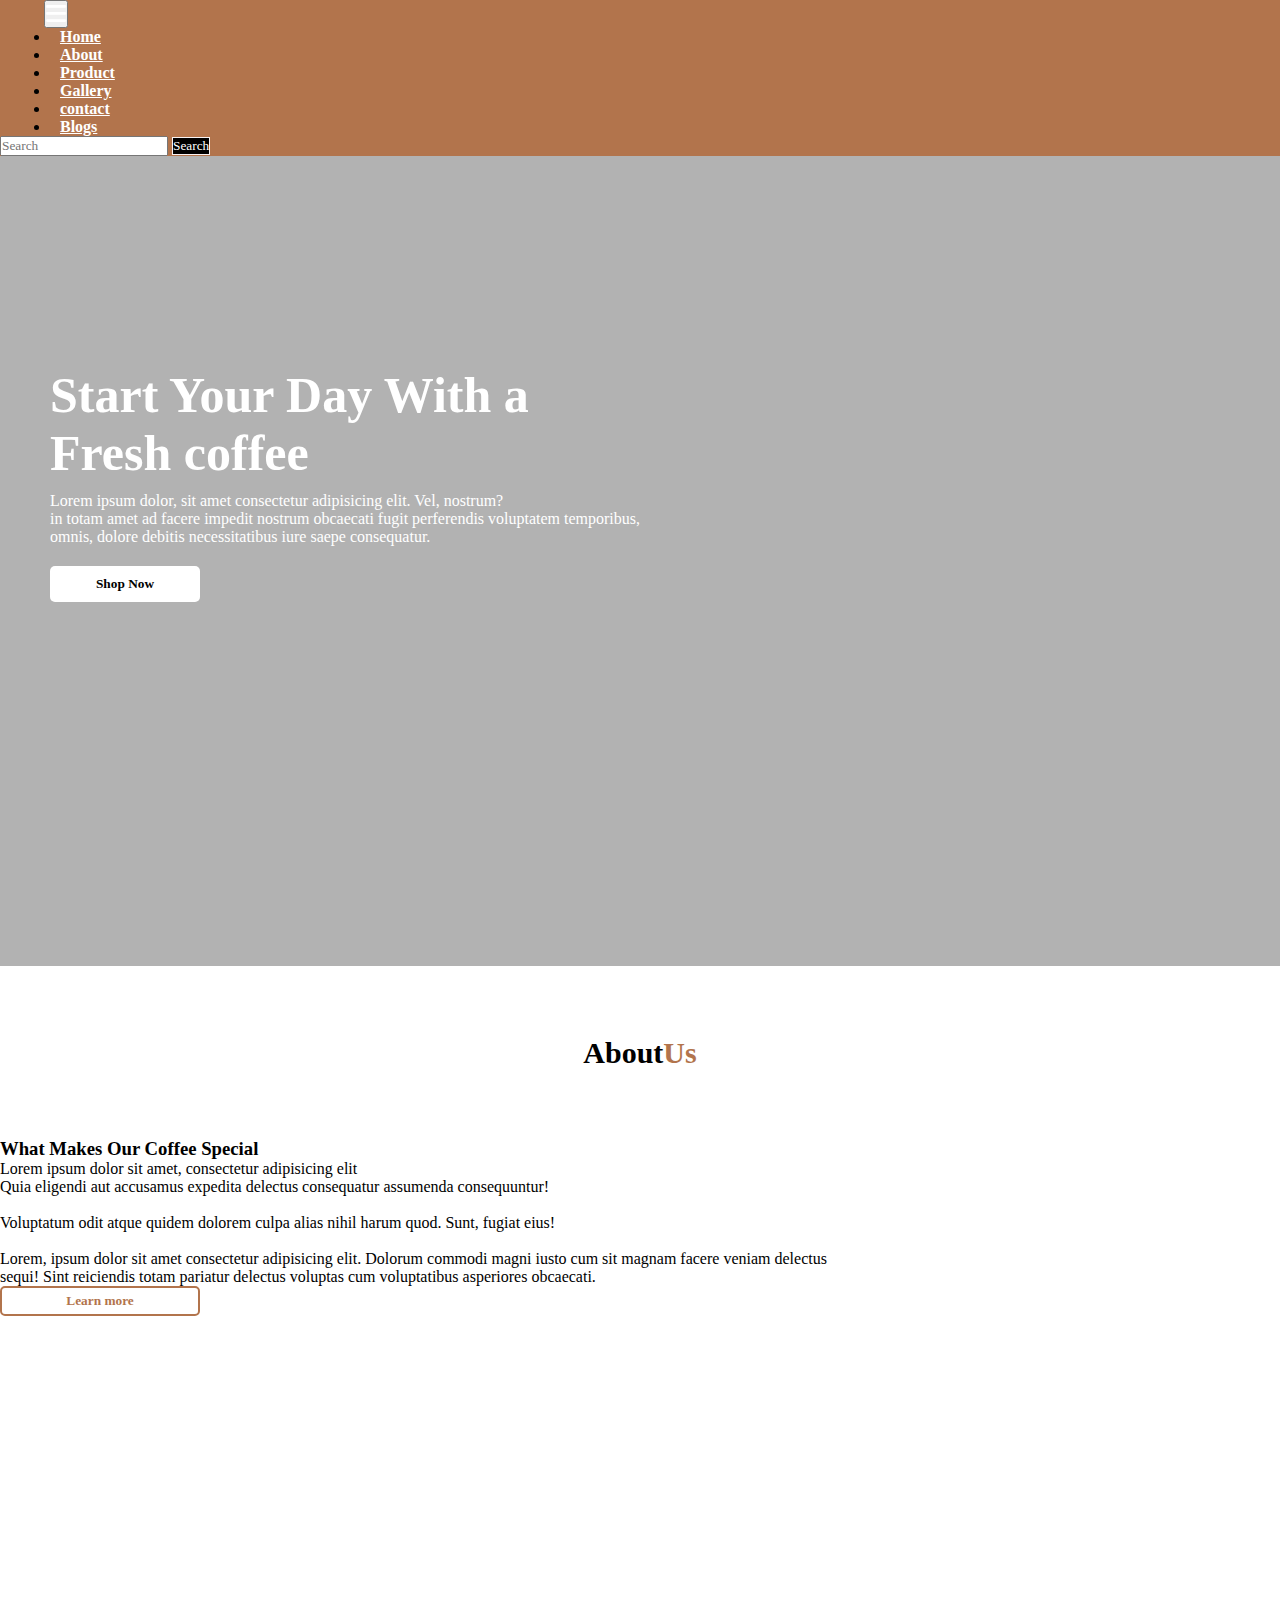
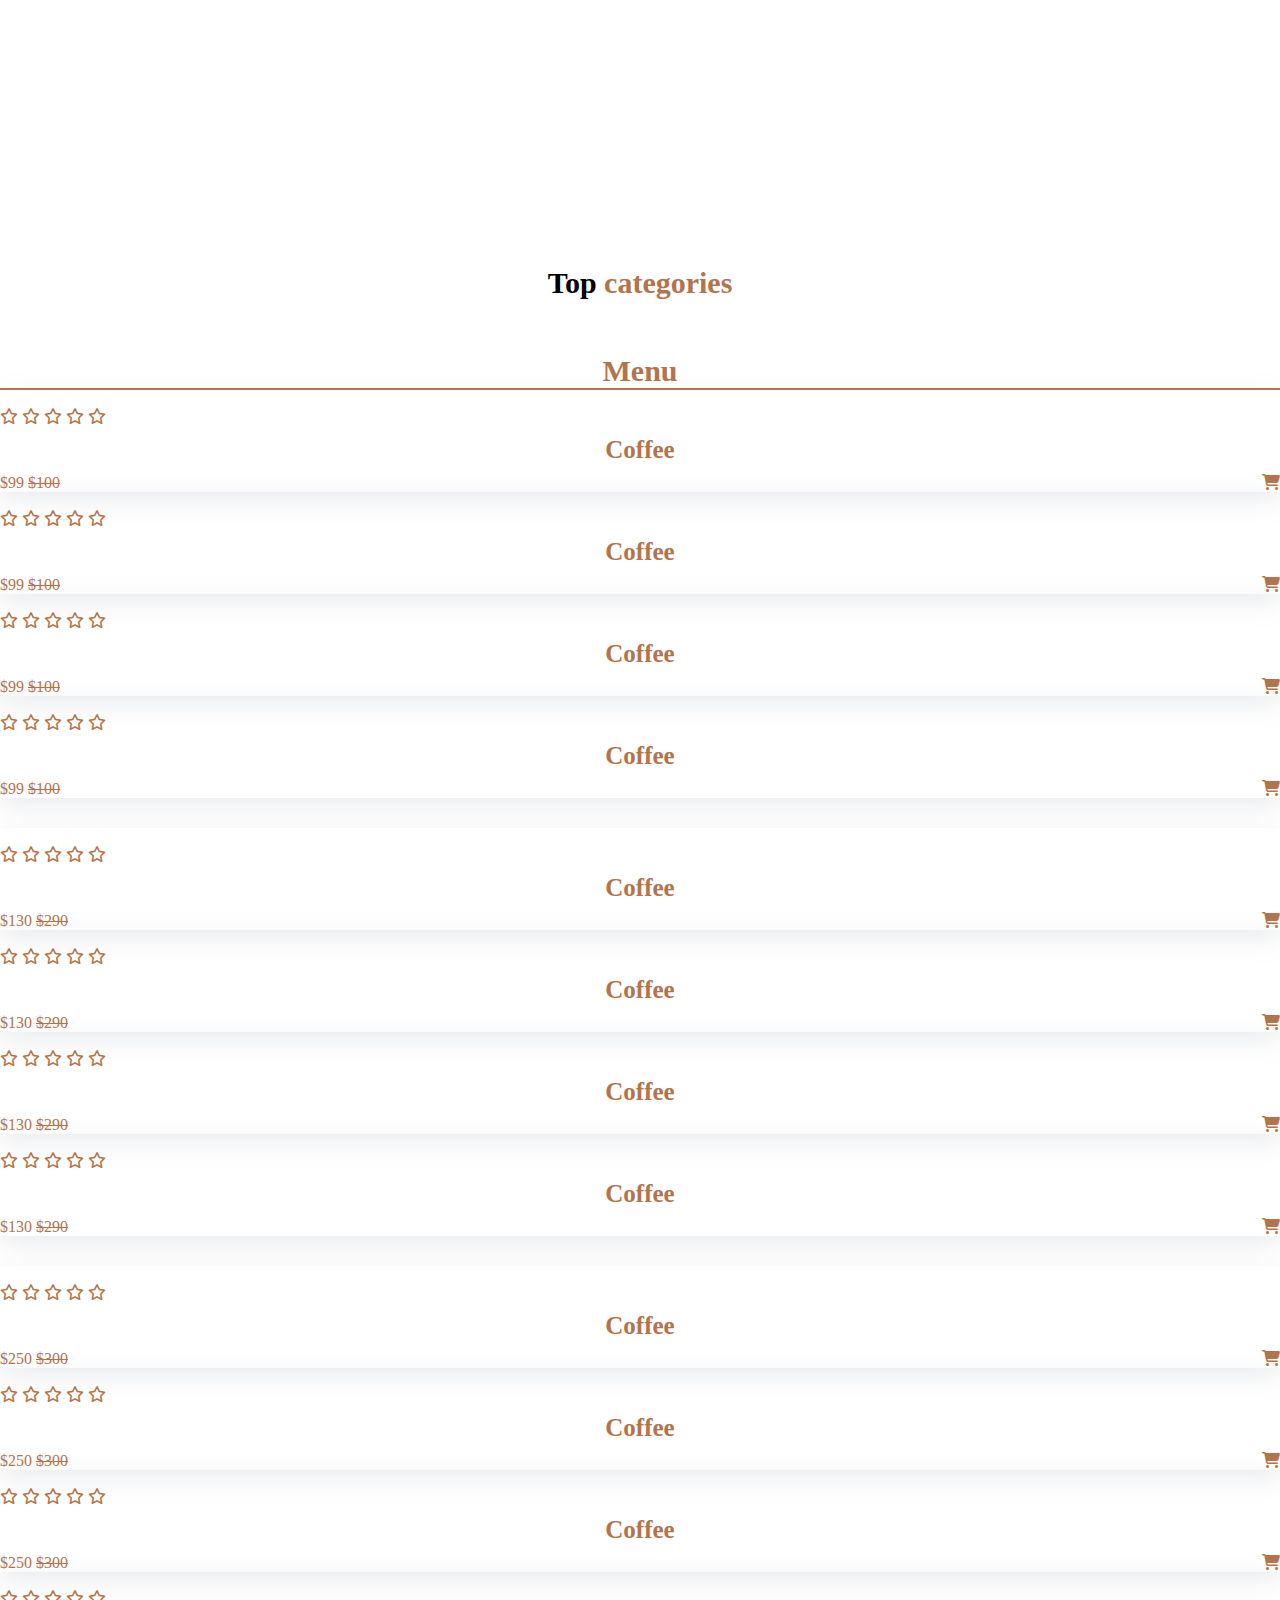
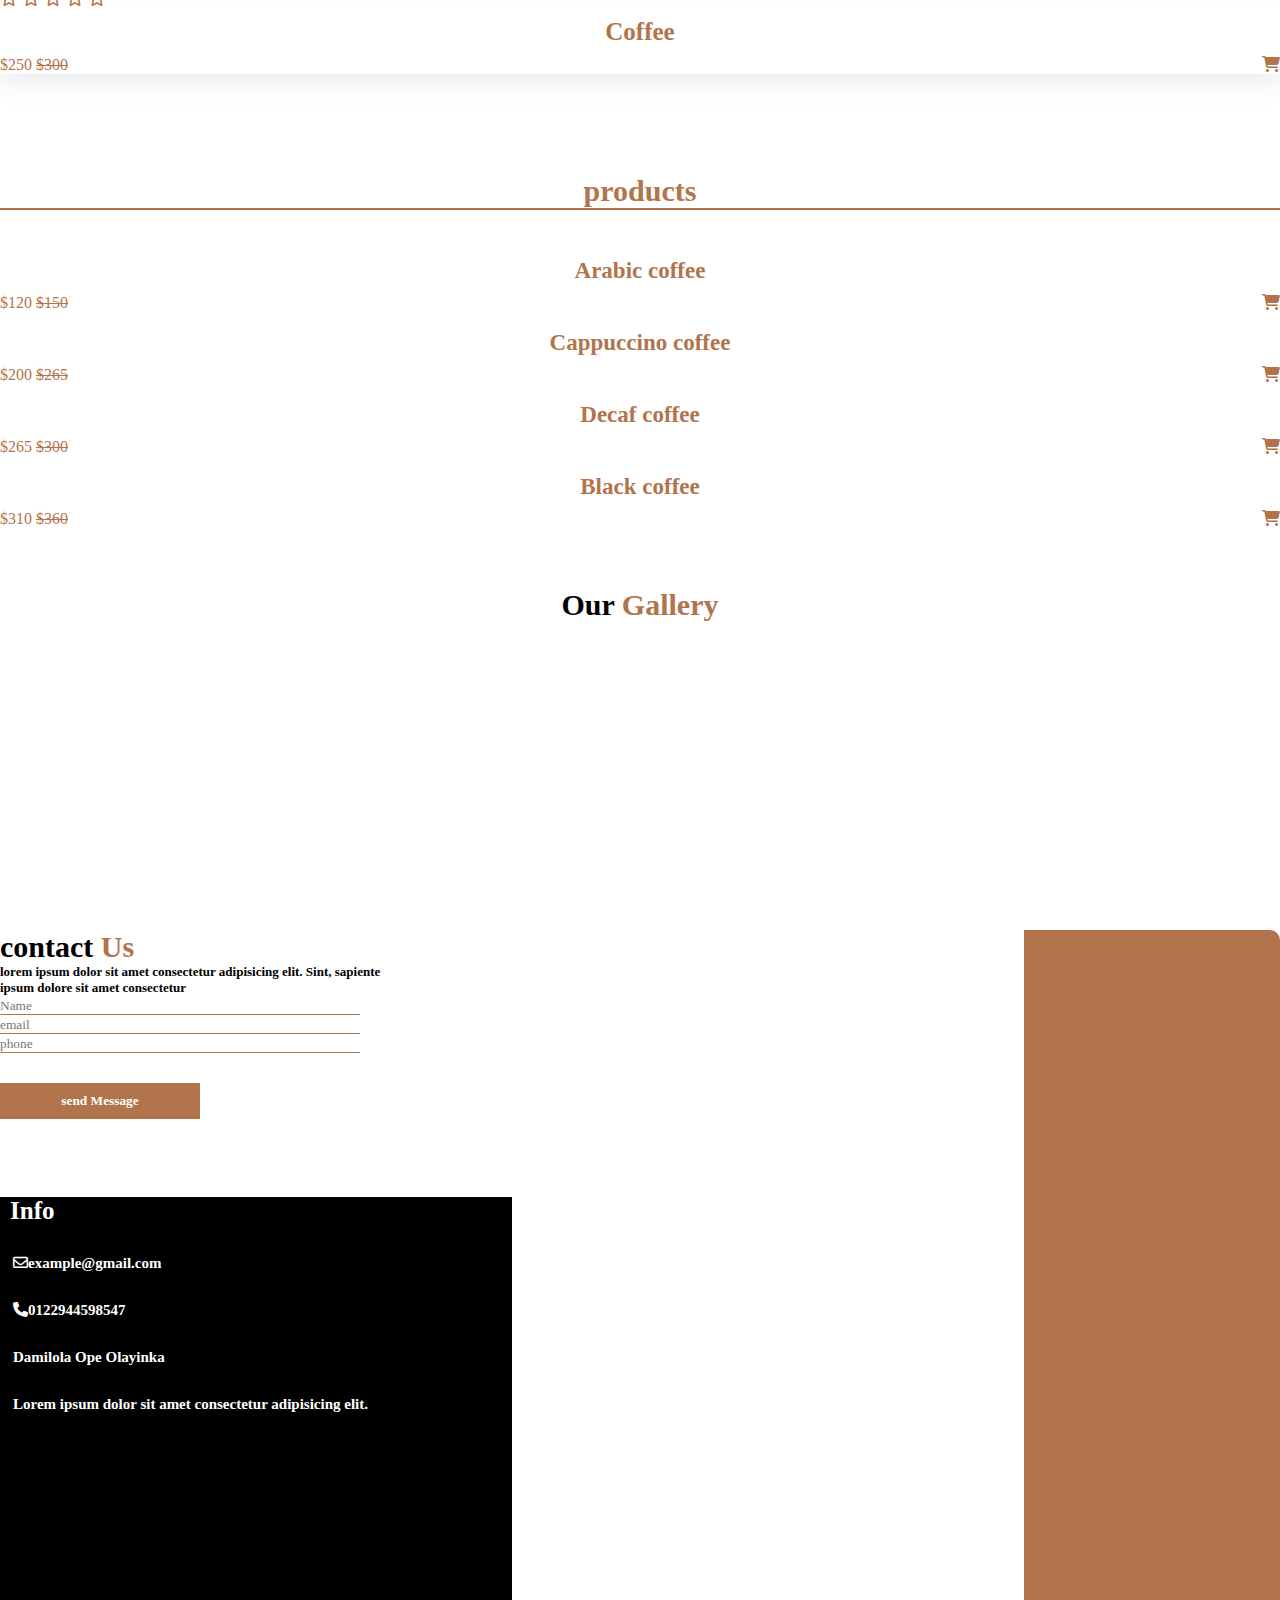
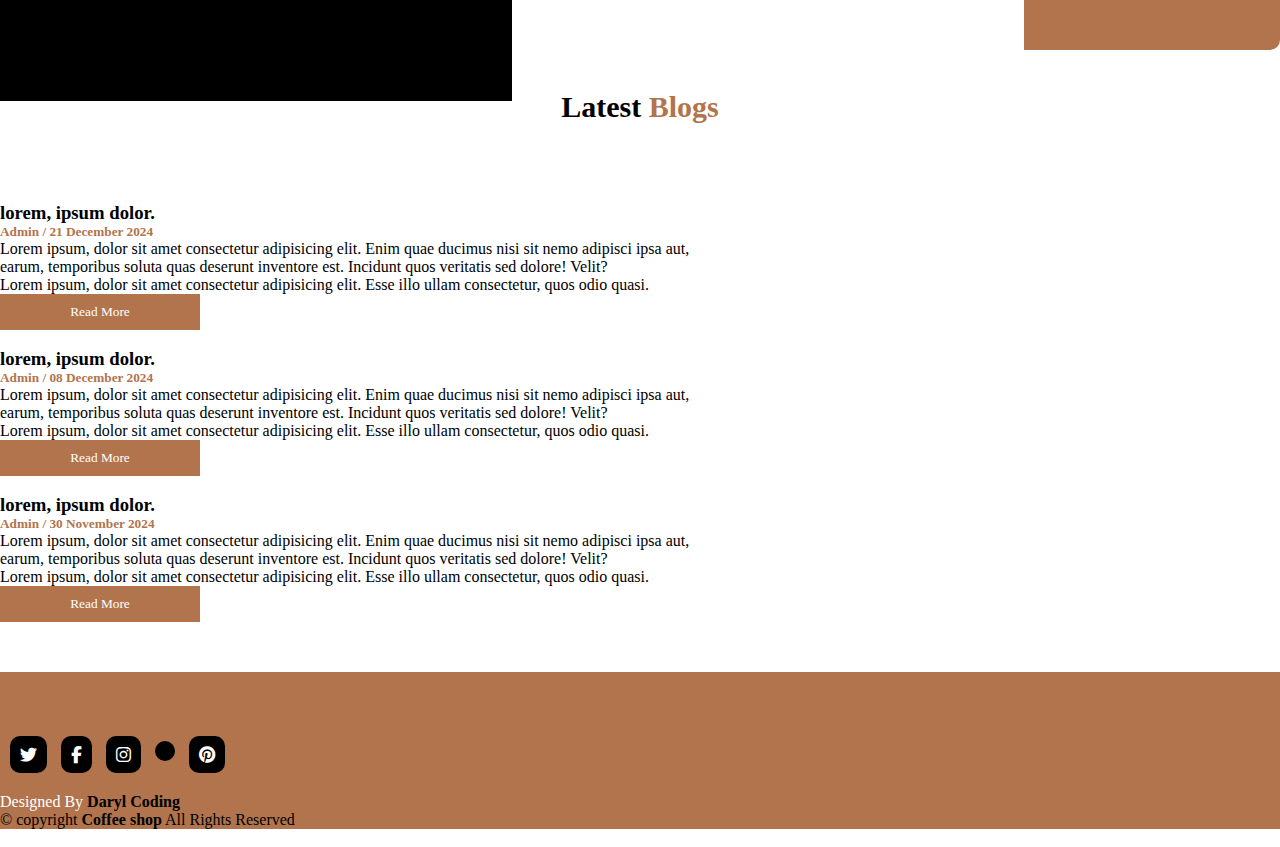
==== index.html @ 245ee7ea "Add files via upload" ====
<!DOCTYPE html>
<html lang="en">
<head>
    <meta charset="UTF-8">
    <meta name="viewport" content="width= device-width, initial-scale=1.0">
    <title>Coffee Shop</title>
    <link rel="stylesheet" href="./style.css">
    <!-- bootstrap links--> 
    <link href="https://cdn.jsdelivr.net/npm/bootstrap@5.0.2/dist/css/bootstrap.min.css" rel="stylesheet" integrity="sha384-EVSTQN3/azprG1Anm3QDgpJLIm9Nao0Yz1ztcQTwFspd3yD65VohhpuuCOmLASjC" crossorigin="anonymous"> 
     <!-- bootstrap links-->
     <!-- fonts links-->
    <link rel="preconnect" href="https://fonts.googleapis.com">
    <link rel="preconnect" href="https://fonts.gstatic.com" crossorigin>
    <link href="https://fonts.googleapis.com/css2?family=Roboto:ital,wght@0,100;0,300;0,400;0,500;0,700;0,900;1,100;1,300;1,400;1,500;1,700;1,900&display=swap" rel="stylesheet">
    <!-- fonts links-->
   <link rel="stylesheet" href="https://cdnjs.cloudflare.com/ajax/libs/font-awesome/6.7.2/css/all.min.css"> 
   <!-- this is icons links-->
</head> 
<body>
    <!-- navbar start -->

   
   
   
    <nav class="navbar navbar-expand-lg navbar-light" id="navbar">
        <div class="container-fluid"> 
        <a class="navbar-brand" href="#" id="logo"><img src="assests/logo.jpeg" alt=""></a>
        <button class="navbar-toggler" type="button" data-bs-toggle="collapse" data-bs-target="#navbarSupportedContent" aria-controls="navbarSupportedContent" aria-expanded="false" aria-label="Toggle navigation">
          <span><i class="fa-solid fa-bars "style="color: white; font-size: 23px;"></i></span>
        </button>
        <div class="collapse navbar-collapse" id="navbarSupportedContent">
          <ul class="navbar-nav me-auto mb-2 mb-1g-0">
            <li class="nav-item">
              <a class="nav-link active" aria-current="page" href="#">Home</a>
             </li>
             <li class="nav-item">
              <a class="nav-link" href="#about">About</a>
             </li>
             <li class="nav-item">
                <a class="nav-link" href="#product">Product</a>
               </li>
             <li class="nav-item">
                <a class="nav-link" href="#gallery">Gallery</a>
                </li>
                <li class="nav-item">
                  <a class="nav-link" href="#contact">contact</a>
                  </li>
             <li class="nav-item">
                    <a class="nav-link" href="#blogs">Blogs</a>
                   </li>












          </ul>
          <form class="d-flex">
            <input class="form-control me-2" type="search" placeholder="Search" aria-label="Search">
            <button class="btn btn-outline-success" type="submit">Search</button>
          </form>
        </div>
      </div>
      </nav>

     

    <!-- navbar  ends -->




   <!-- home section start-->
   <section id="home">
    <div class="content"> 
         <h3>Start Your Day With a <br> Fresh coffee</h3>
        <p> Lorem ipsum dolor, sit amet consectetur adipisicing elit. Vel, nostrum? <br> in totam amet ad facere impedit nostrum obcaecati fugit perferendis voluptatem temporibus,
           <br>omnis, dolore debitis necessitatibus iure saepe consequatur.
          </p>
          <button id="btn"> Shop Now</button>
    </div>
   </section>
   <!-- home section end-->







   <!-- about section start-->
   <section id="about">
    <div class="container">
      <div class="heading">About<span>Us</span></div>
      <div class="row">
        <div class="col-md-6">
          <div class="card">
            <img src="./assests/5.jpg" alt="">
          </div>
        </div>
       
        <div class="col-md-6">
          <h3>What Makes Our Coffee Special</h3>
          <p>Lorem ipsum dolor sit amet, consectetur adipisicing elit
            <br> Quia eligendi aut accusamus expedita delectus consequatur assumenda consequuntur!
            <br><br> Voluptatum odit atque quidem dolorem culpa alias nihil harum quod. Sunt, fugiat eius!
            <br><br> Lorem, ipsum dolor sit amet consectetur adipisicing elit. Dolorum commodi magni iusto cum sit magnam facere veniam delectus 
            <br> sequi! Sint reiciendis totam pariatur delectus voluptas cum voluptatibus asperiores obcaecati.
          </p>
           <button  id="about-btn">Learn more</button>
        </div>
      </div>
    </div>

   </section>
   <!-- about section end-->





     <!-- top card start -->
     <section id="top-card">
      <div class="heading2">Top <span>categories</span></div>
      <div class="container">
        <div class="row">

          <div class="col-md-4 py-3 py-md-0">
            <div class="card">
              <img src="./assests/4.jpg" alt="">
            </div>
          </div>

          <div class="col-md-4 py-3 py-md-0">
            <div class="card">
              <img src="./assests/3.jpg" alt="">
            </div>
          </div>

          <div class="col-md-4 py-3 py-md-0">
            <div class="card">
              <img src="./assests/8.jpg" alt="">
            </div>
          
          
          </div>
        </div>
      </div>
     </section>
     <!-- top card end -->










     <!-- menu start -->
<section id="menu">
  <div class="container">
    <div class="heading3">Menu</div>
    <div class="row">
 
      <div class="col-md-3 py-3">
        <div class="card">
          <img src="./assests/22.jpg"  alt="">
          <div class="card-body">
            <div class="star text-center">
              <i class="fa-regular fa-star"></i>
              <i class="fa-regular fa-star"></i>
              <i class="fa-regular fa-star"></i>
              <i class="fa-regular fa-star"></i>
              <i class="fa-regular fa-star"></i>
            </div>
            <h3>Coffee</h3>
            <p>$99 <strike>$100</strike> <span class="fa-solid fa-cart-shopping"></span></p>
          </div>
        </div>
      </div>
 
      <div class="col-md-3 py-3">
        <div class="card">
          <img src="./assests/27.jpg" alt="">
          <div class="card-body">
            <div class="star text-center">
              <i class="fa-regular fa-star"></i>
              <i class="fa-regular fa-star"></i>
              <i class="fa-regular fa-star"></i>
              <i class="fa-regular fa-star"></i>
              <i class="fa-regular fa-star"></i>
            </div>
            <h3>Coffee</h3>
            <p>$99 <strike>$100</strike> <span class="fa-solid fa-cart-shopping"></span></p>
          </div>
        </div>
      </div>

      <div class="col-md-3 py-3">
        <div class="card">
          <img src="./assests/16.jpg" alt="">
          <div class="card-body">
            <div class="star text-center">
              <i class="fa-regular fa-star"></i>
              <i class="fa-regular fa-star"></i>
              <i class="fa-regular fa-star"></i>
              <i class="fa-regular fa-star"></i>
              <i class="fa-regular fa-star"></i>
            </div>
            <h3>Coffee</h3>
            <p>$99 <strike>$100</strike> <span class="fa-solid fa-cart-shopping"></span></p>
          </div>
        </div>
      </div>
 
      <div class="col-md-3 py-3">
        <div class="card">
          <img src="./assests/17.jpg" alt="">
          <div class="card-body">
            <div class="star text-center">
              <i class="fa-regular fa-star"></i>
              <i class="fa-regular fa-star"></i>
              <i class="fa-regular fa-star"></i>
              <i class="fa-regular fa-star"></i>
              <i class="fa-regular fa-star"></i>
            </div>
            <h3>Coffee</h3>
            <p>$99 <strike>$100</strike> <span class="fa-solid fa-cart-shopping"></span></p>
          </div>
        </div>
      </div>
    </div>

    <div class="row" style="margin-top: 30px;">
 
      <div class="col-md-3 py-3">
        <div class="card">
          <img src="./assests/32.jpg"  alt="">
          <div class="card-body">
            <div class="star text-center">
              <i class="fa-regular fa-star"></i>
              <i class="fa-regular fa-star"></i>
              <i class="fa-regular fa-star"></i>
              <i class="fa-regular fa-star"></i>
              <i class="fa-regular fa-star"></i>
            </div>
            <h3>Coffee</h3>
            <p>$130 <strike>$290</strike> <span class="fa-solid fa-cart-shopping"></span></p>
          </div>
        </div>
      </div>
 
      <div class="col-md-3 py-3">
        <div class="card">
          <img src="./assests/19.jpg" alt="">
          <div class="card-body">
            <div class="star text-center">
              <i class="fa-regular fa-star"></i>
              <i class="fa-regular fa-star"></i>
              <i class="fa-regular fa-star"></i>
              <i class="fa-regular fa-star"></i>
              <i class="fa-regular fa-star"></i>
            </div>
            <h3>Coffee</h3>
            <p>$130 <strike>$290</strike> <span class="fa-solid fa-cart-shopping"></span></p>
          </div>
        </div>
      </div>

      <div class="col-md-3 py-3">
        <div class="card">
          <img src="./assests/3.jpg" alt="">
          <div class="card-body">
            <div class="star text-center">
              <i class="fa-regular fa-star"></i>
              <i class="fa-regular fa-star"></i>
              <i class="fa-regular fa-star"></i>
              <i class="fa-regular fa-star"></i>
              <i class="fa-regular fa-star"></i>
            </div>
            <h3>Coffee</h3>
            <p>$130 <strike>$290</strike> <span class="fa-solid fa-cart-shopping"></span></p>
          </div>
        </div>
      </div>
      <div class="col-md-3 py-3">
        <div class="card">
          <img src="./assests/28.jpg" alt="">
          <div class="card-body">
            <div class="star text-center">
              <i class="fa-regular fa-star"></i>
              <i class="fa-regular fa-star"></i>
              <i class="fa-regular fa-star"></i>
              <i class="fa-regular fa-star"></i>
              <i class="fa-regular fa-star"></i>
            </div>
            <h3>Coffee</h3>
            <p>$130 <strike>$290</strike> <span class="fa-solid fa-cart-shopping"></span></p>
          </div>
        </div>
      </div>

    </div>

    <div class="row" style="margin-top: 30px;">
 
      <div class="col-md-3 py-3">
        <div class="card">
          <img src="./assests/32.jpg"  alt="">
          <div class="card-body">
            <div class="star text-center">
              <i class="fa-regular fa-star"></i>
              <i class="fa-regular fa-star"></i>
              <i class="fa-regular fa-star"></i>
              <i class="fa-regular fa-star"></i>
              <i class="fa-regular fa-star"></i>
            </div>
            <h3>Coffee</h3>
            <p>$250 <strike>$300</strike> <span class="fa-solid fa-cart-shopping"></span></p>
          </div>
        </div>
      </div>
 
      <div class="col-md-3 py-3">
        <div class="card">
          <img src="./assests/29.jpg" alt="">
          <div class="card-body">
            <div class="star text-center">
              <i class="fa-regular fa-star"></i>
              <i class="fa-regular fa-star"></i>
              <i class="fa-regular fa-star"></i>
              <i class="fa-regular fa-star"></i>
              <i class="fa-regular fa-star"></i>
            </div>
            <h3>Coffee</h3>
            <p>$250 <strike>$300</strike> <span class="fa-solid fa-cart-shopping"></span></p>
          </div>
        </div>
      </div>

      <div class="col-md-3 py-3">
        <div class="card">
          <img src="./assests/17.jpg" alt="">
          <div class="card-body">
            <div class="star text-center">
              <i class="fa-regular fa-star"></i>
              <i class="fa-regular fa-star"></i>
              <i class="fa-regular fa-star"></i>
              <i class="fa-regular fa-star"></i>
              <i class="fa-regular fa-star"></i>
            </div>
            <h3>Coffee</h3>
            <p>$250 <strike>$300</strike> <span class="fa-solid fa-cart-shopping"></span></p>
          </div>
        </div>
      </div>
      <div class="col-md-3 py-3">
        <div class="card">
          <img src="./assests/16.jpg" alt="">
          <div class="card-body">
            <div class="star text-center">
              <i class="fa-regular fa-star"></i>
              <i class="fa-regular fa-star"></i>
              <i class="fa-regular fa-star"></i>
              <i class="fa-regular fa-star"></i>
              <i class="fa-regular fa-star"></i>
            </div>
            <h3>Coffee</h3>
            <p>$250 <strike>$300</strike> <span class="fa-solid fa-cart-shopping"></span></p>
          </div>
        </div>
      </div>
    </div>


  </div>
</section>

<!-- menu end -->









<!-- product side start-->
<section id="product">
  <div class="container">
    <div class="heading4">products</div>
  </div>


  <div class="container" id="container3">
    <div class="row">
      <div class="col-md-3 py-3">
        <div class="card">
          <img src="./assests/pac 1.webp" alt="">
          <div class="card-body">
            <h3>Arabic coffee</h3>
            <p>$120 <strike>$150</strike> <span class="fa-solid fa-cart-shopping"></span></p>
          </div>
        </div>
      </div>
      <div class="col-md-3 py-3">
        <div class="card">
          <img src="./assests/pac3.webp" alt="">
          <div class="card-body">
            <h3>Cappuccino coffee</h3>
            <p>$200 <strike>$265</strike> <span class="fa-solid fa-cart-shopping"></span></p>
          </div>
        </div>
      </div>
      <div class="col-md-3 py-3">
        <div class="card">
          <img src="./assests/pac5.webp" alt="">
          <div class="card-body">
            <h3>Decaf coffee</h3>
            <p>$265 <strike>$300</strike> <span class="fa-solid fa-cart-shopping"></span></p>
          </div>
        </div>
      </div>
      <div class="col-md-3 py-3">
        <div class="card">
          <img src="./assests/pac4.webp" alt="">
          <div class="card-body">
            <h3>Black coffee</h3>
            <p>$310 <strike>$360</strike> <span class="fa-solid fa-cart-shopping"></span></p>
          </div>
        </div>
      </div>


    </div>

  </div>
</section>
<!-- product side end-->












<!-- Our gallery starts-->
<div class="container" id="gallery">
  <div class="heading5"> Our <span> Gallery</span></div>

  <div class="row" style="margin-top: 30px;">
    <div class="col-md-4 py-3 py-md-0">
      <div class="card">
        <img src="./assests/gal.jpg" alt="">
      </div>
    </div>
    <div class="col-md-4 py-3 py-md-0">
      <div class="card">
        <img src="./assests/gal2.jpg" alt="">
      </div>
    </div>
    <div class="col-md-4 py-3 py-md-0">
      <div class="card">
        <img src="./assests/gal3.jpg" alt="">
      </div>
    </div>
  </div>
  <div class="row" style="margin-top: 30px;">
    <div class="col-md-4 py-3 py-md-0">
      <div class="card">
        <img src="./assests/gal4.jpg" alt="">
      </div>
    </div>
    <div class="col-md-4 py-3 py-md-0">
      <div class="card">
        <img src="./assests/gal5.webp" alt="">
      </div>
    </div>
    <div class="col-md-4 py-3 py-md-0">
      <div class="card">
        <img src="./assests/gal6.avif" alt="">
      </div>
    </div>
  </div>
</div>
<!-- our gallery ends-->









<!--- contact start -->
<section id="contact">
  <div class="container">
    <div class="row">

      <div class="col-md-7">
        <div class="heading6"> contact <span>Us</span></div>
       <p>lorem ipsum dolor sit amet consectetur adipisicing elit. Sint, sapiente
        <br> ipsum dolore sit amet consectetur
       </p>
        <input type="text" class="form-control" placeholder="Name" aria-label="default input example"><br>
        <input type="email" class="form-control" placeholder="email" aria-label="default input example"><br>
        <input type="number" class="form-control" placeholder="phone" aria-label="default input example"><br>
        <button id="contact-btn"> send Message</button>
      </div>
      <div class="col-md-5" id="col">
        <h1>Info</h1>
        <p><i class="fa-regular fa-envelope"></i>example@gmail.com</p>
        <p><i class="fa-solid fa-phone"></i>0122944598547</p>
        <p><i class="fa-solid fa-building-colums"></i>Damilola Ope Olayinka</p>
        <p>Lorem ipsum dolor sit amet consectetur adipisicing elit. </p>
      </div>


    </div>
  </div>
</section>
<!--contact end-->   






<!-- blogs start -->
<section id="blogs">
  <div class="heading7">Latest <span>Blogs</span></div>
  <div class="container">

    <div class="row">
      <div class="col-md-4 py-3 py-md-0">


        <div class="card">
          <img src="./assests/bloc2.jpg" alt="">
          <div class="card-body">
            <h3> lorem, ipsum dolor.</h3>
            <h5>Admin / 21 December 2024</h5>
            <p>Lorem ipsum, dolor sit amet consectetur adipisicing elit. Enim quae ducimus nisi sit nemo adipisci ipsa aut,<br> earum, temporibus soluta quas deserunt inventore est. Incidunt quos veritatis sed dolore! Velit?<br>Lorem ipsum, dolor sit amet consectetur adipisicing elit. Esse illo ullam consectetur, quos odio quasi.</p>
            <button id="blog-btn">Read More</button> 
          </div>
        </div>
      </div>

      <div class="col-md-4 py-3 py-md-0">

        
        <div class="card">
          <img src="./assests/gang.jpg" alt="">
          <div class="card-body">
            <h3> lorem, ipsum dolor.</h3>
            <h5>Admin / 08 December 2024</h5>
            <p>Lorem ipsum, dolor sit amet consectetur adipisicing elit. Enim quae ducimus nisi sit nemo adipisci ipsa aut,<br> earum, temporibus soluta quas deserunt inventore est. Incidunt quos veritatis sed dolore! Velit?<br>Lorem ipsum, dolor sit amet consectetur adipisicing elit. Esse illo ullam consectetur, quos odio quasi.</p>
            <button id="blog-btn">Read More</button> 
          </div>
        </div>
      </div>

      <div class="col-md-4 py-3 py-md-0">

        
        <div class="card">
          <img src="./assests/bloc4.avif" alt="">
          <div class="card-body">
            <h3> lorem, ipsum dolor.</h3>
            <h5>Admin / 30 November 2024</h5>
            <p>Lorem ipsum, dolor sit amet consectetur adipisicing elit. Enim quae ducimus nisi sit nemo adipisci ipsa aut,<br> earum, temporibus soluta quas deserunt inventore est. Incidunt quos veritatis sed dolore! Velit?<br>Lorem ipsum, dolor sit amet consectetur adipisicing elit. Esse illo ullam consectetur, quos odio quasi.</p>
            <button id="blog-btn">Read More</button> 
          </div>
        </div>
      </div>

    </div>
  </div>
</section>
<!-- blogs end-->









<!-- footer start -->
<footer id="footer">
  <div class="footer-logo text-center"><img src="./assests/logo.jpeg" alt=""></div>
  <div class="social-links text-center">
    <i class="fa-brands fa-twitter"></i>
    <i class="fa-brands fa-facebook-f"></i>
    <i class="fa-brands fa-instagram"></i>
    <i class="fa-brands fayoutube"></i>
    <i class="fa-brands fa-pinterest"></i>
   </div>

    <div class="credits text-center">
     Designed By <a href="#"> <span>Daryl Coding</span></a>
    </div>

   <div class="copyright text-center">
    &copy; copyright <strong> <span>Coffee shop</span></strong> All Rights Reserved
   </div>

</footer>
<!-- footer end -->
<a href="#" class="arrow"><i><img src="./assests/up-arrow.png" alt="" width="50px"></i></a>


    <script src="https://cdn.jsdelivr.net/npm/bootstrap@5.0.2/dist/js/bootstrap.bundle.min.js" integrity="sha384-MrcW6ZMFYlzcLA8Nl+NtUVF0sA7MsXsP1UyJoMp4YLEuNSfAP+JcXn/tWtIaxVXM" crossorigin="anonymous"></script>
 </body>
</html>
---- style.css ----
*{
    margin: 0;
    padding: 0;
    box-sizing: border-box;
    font-family: 'meriweather', serif;
}
.all-content{
     background: #f7f5f2; 
}
html ::-webkit-scrollbar-track{
    background: transparent;
}
html ::-webkit-scrollbar-thumb{
    background: #b3744b;
    border-radius: 10px;
}
html ::-webkit-scrollbar{
    width: 10px;
}

/* navbar start */
#navbar{
    background-color: #b2744c;
}
#logo img{
     border-radius: 10px;
     width: 160px;
    margin-left: 40px;
 }
.navbar-nav{
    margin-left: 50px;
}
.nav-item .nav-link {
    color: white;
    font-weight: bold;
    margin: 0 10px;
    transition: 0.3s;
}
.nav-item .nav-link:hover {
    background-color: #f1f0ef;
    border-radius: 5px;
    color: black;
}
#navbar form button{
    background: black;
    color: white;
    border: 1px solid rgb(248, 242, 242);
}
    /* navbar end  */





/* home section start */
#home {
    width: 100%;
    height: 90vh;
    background-image: linear-gradient(rgba(0, 0, 0, 0.3), rgba(0, 0, 0, 0.3)), url(./assests/wall.jpg);
    background-repeat: no-repeat;
    background-size: cover;
    background-position: center;
    color: rgb(71, 63, 63);
}
#home .content {
    padding-top: 210px;
    margin-left: 50px;
}

#home .content h3 {
    font-size: 50px;  
    color: white;
}

#home .content p {
    margin-top: 10px;
    color: white;
}

#home #btn {
    width: 150px;
    height: 36px;
    margin-top: 20px;
    background: white;
    border-radius: 5px;
    font-weight: bold;
    border: none;
    transition: 0.5s ease;
    cursor: pointer;
}

#home #btn:hover {
    background-color: #b2744c; 
    color: white;
}
/* home section end */



/* about section */
#about{
    width: 100%;
    height: 100vh;
}
#about .container{
    padding-top: 70px;
}
.heading{
    text-align: center;
    margin-bottom: 50px;
    color: black;
    font-size: 30px;
    font-weight: bold;
}
.heading span{
    color: #b2744c;
}
#about .card{
    border-radius: 10px;
}
#about .card img{
    border-radius: 10px;
}
#about-btn{
    width: 200px;
    height: 30px;
    background: transparent;
    border: 2px solid #b2744c;
    color: #b2744c;
    border-radius: 5px;
    font-weight: bold;
    transition: 0.5s;
    cursor: pointer;
}
#about-btn::hover{
    background-color: #b2744c;
    color: white;
}
@media screen and (max-width:766px){
    #about p{
        font-size: 15px;
    }
}







/* top section start */
#top-cards{
    width: 100%;
    /* height: 60vh; */
    background: #f7f5f2;
    transition: 0.5s;
    cursor: pointer;
}
.heading2{
    color: black;
    text-align: center;
    font-size: 30px;
    font-weight: bold;
}
.heading2 span{
    color: #b2744c;
}
#top-cards .container{
    margin-top: 30px;
}
#top-cards .card{
    border-radius: 10px;
    transition: 0.5s;
    cursor: pointer;
}
#top-cards .card img{
    border-radius: 10px;
}
#top-cards:hover{
    transform: translateY(-10px);
}
/* top cards end */















/* menu start */
#menu{
    width: 100%;
}
.heading3{
    text-align: center;
    font-size: 30px;
    color: #b2744c;
    font-weight: bold;
    border-bottom: 2px solid #b2744c;
}
#container{
    margin-top: 20px;
}
#menu .card{
    box-shadow: rgba(149, 157, 165, 0.2) 0px 8px 24px;
}
.star i{
    color: #b2744c;
}
#menu h3{
    text-align: center;
    color: #b2744c;
    margin-top: 10px;
    font-size: 25px;
}
#menu p{
    font-size: 16px;
    color: #b2744c;
    padding-top: 10px;
}
#menu p span{
    float: right;
    cursor: pointer;
}
/* menu end */









/* product section start*/
#product{
    width: 100%;
}
.heading4{
    text-align: center;
    color: #b2744c;
    font-size: 30px;
    padding-top: 100px;
    font-weight: bold;
    border-bottom: 2px solid #b2744c;
}
#container3{
    margin-top: 30px;
}
#product h3{
    text-align: center;
    color: #b2744c;
    font-size: 23px;
}
#product p{
    color: #b2744c;
    padding-top: 10px;
}
#product p span{
    float: right;
    cursor: pointer;
}
/* product section end*/








/* our gallery starts */
#gallery{
    width: 100%;
}
.heading5{
    text-align: center;
    color: black;
    margin-top: 60px;
    font-size: 30px;
    font-weight: bold;
}
#gallery .heading5 span{
    color: #b2744c;
}
#gallery .card{
    border-radius: 10px;
    cursor: pointer;
}
#gallery .card img{
    border-radius: 10px;
}
/* our gallery ends */








/* contact start */
#contact{
    width: 100%;
    height: 100vh;
    padding-top: 70px;
}
#contact .container{
    width: 100%;
    height: 80vh;
    background: linear-gradient(90deg, white 80%, #b2744c 20%);
    border-radius: 10px;
}
.heading6{
    font-size: 30px;
    font-weight: bold;
    margin-top: 70px;
}
.heading6 span{
    color: #b2744c;
}
#contact p{
    font-weight: bold;
    font-size: 13px;
    color: black;
}
#contact input{
    width: 360px;
    border: none;
    border-bottom: 1px solid #b2744c;
} 
#contact-btn{
    width: 200px;
    height: 36px;
    border: none;
    background: #b2744c;
    color: white;
    font-weight: bold;
    margin-top: 30px;
    cursor: pointer;
}
#col{
    width: 40%;
    height: 56vh;
    background: black;
    margin-top: 78px;
}
#contact h1{
    color: white;
    font-size: 25px;
    margin-top: 10px;
    margin-left: 10px;
}
#contact #col p{
    font-size: 15px;
    color: white;
    margin-left: 13px;
    margin-top: 30px;
}
@media  screen and (max-width:766px){
    #contact .container{
        background: white;
    }
    #col{
        width: 100%;
        background: #b2744c;
    }
    #contact{
        height: 150vh;
    }
}
@media screen and(max-width:400px){
    #contact input{
        width: 250px;
    }
}
/* contact end*/





/* blog start */
#blogs{
    width: 100%;
}
#blogs .heading7{
    text-align: center;
    font-size: 30px;
    color: black;
    font-weight: bold;
}
#blogs .heading7 span{
    color: #b2744c;
}
#blogs .container{
    margin-top: 60px;
}
#blogs h5{
    color: #b2744c;
}
#blog-btn{
    width: 200px;
    height: 36px;
    border: none;
    color: white;
    background: #b2744c;
    cursor: pointer;
    
}
/* blog end */






/* footer start */
#footer{
    width: 100%;
    background: #b2744c;
    margin-top: 50px;
}
.footer-logo img{
    width: 180px;
    border-radius: 10px;
    margin-top: 30px;
    cursor: pointer;
}
#footer .social-links i{
    font-size: 17px;
    margin-left: 10px;
    margin-top: 30px;
    padding: 10px;
    background: black;
    color: white;
    border-radius: 10px;
    cursor: pointer;
}
.credits{
    color: white;
    margin-top: 20px;
    text-shadow: 0px opx 1px black;
}
.credits a{
    text-decoration: none;
    color: black;
    font-weight: bold;
}
#credits a span{
    color: black;
}
copyright span{
    color: black;
}
/* footer end */
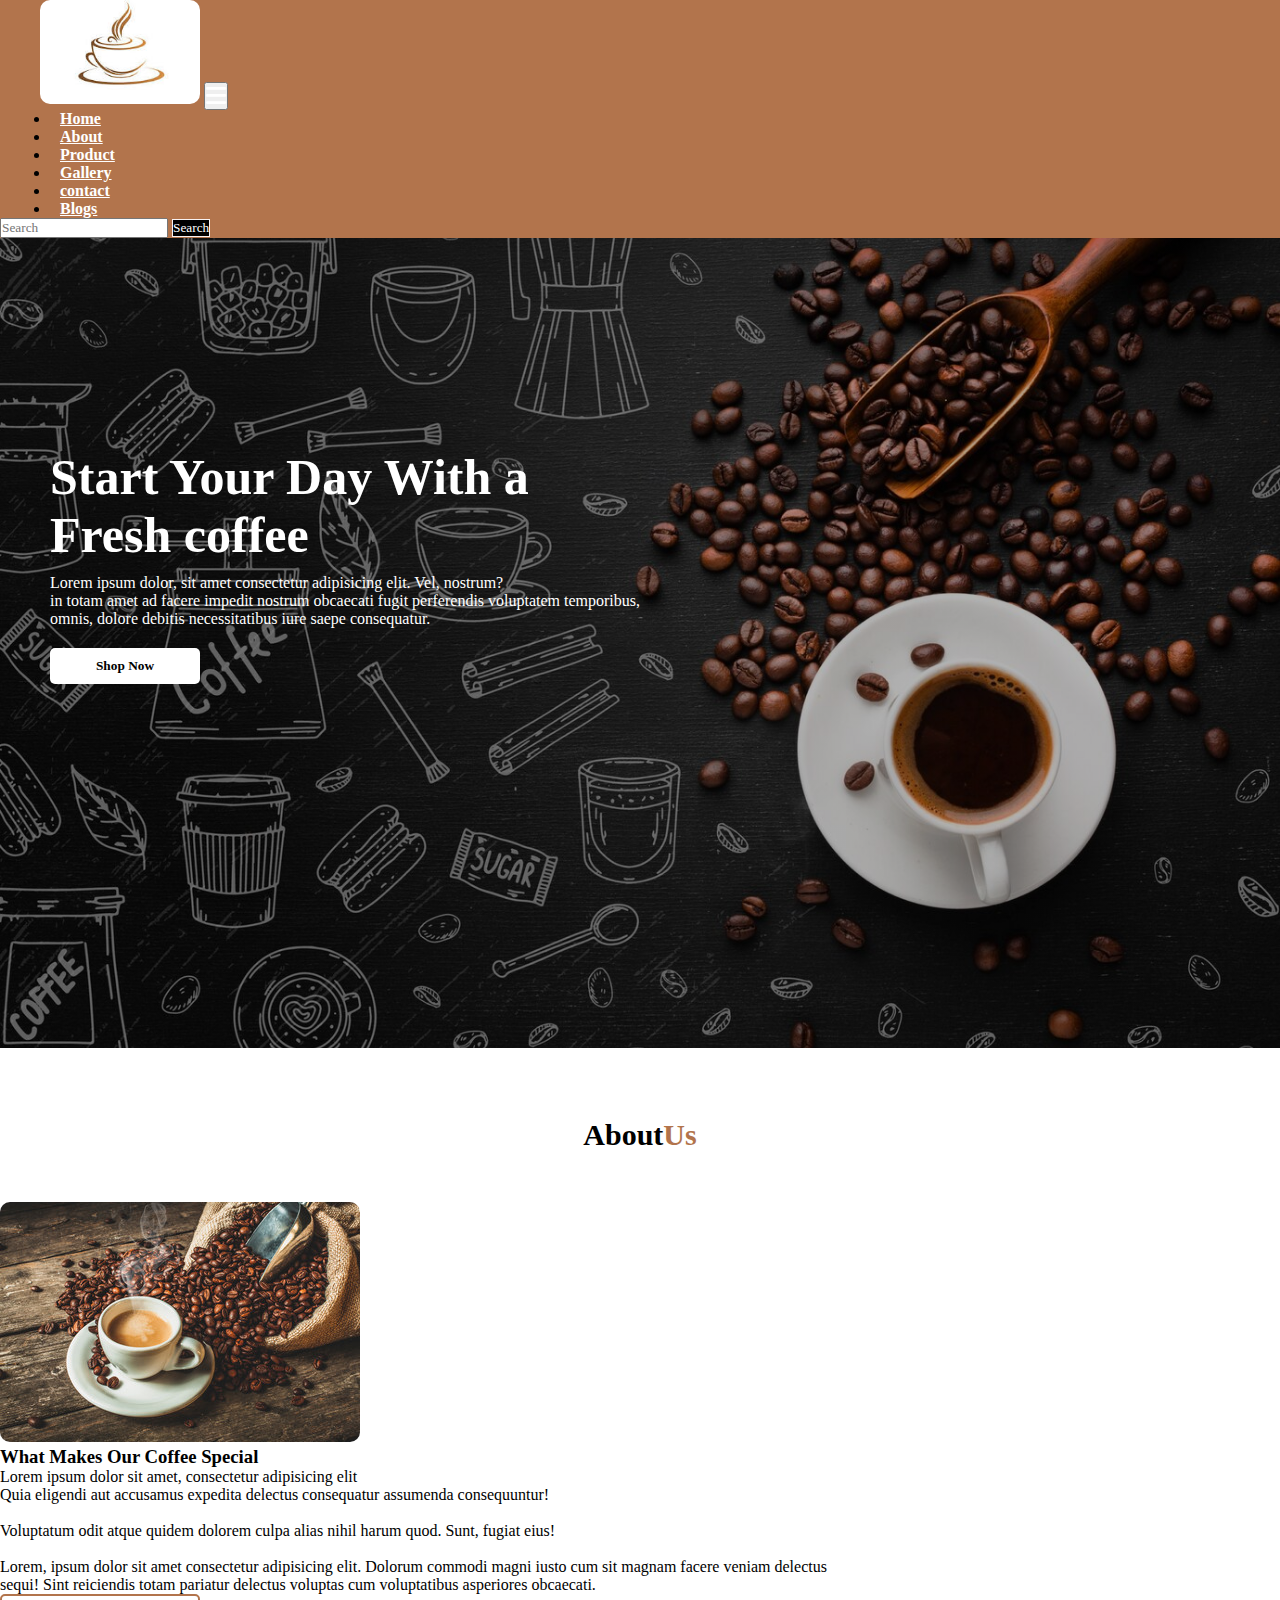
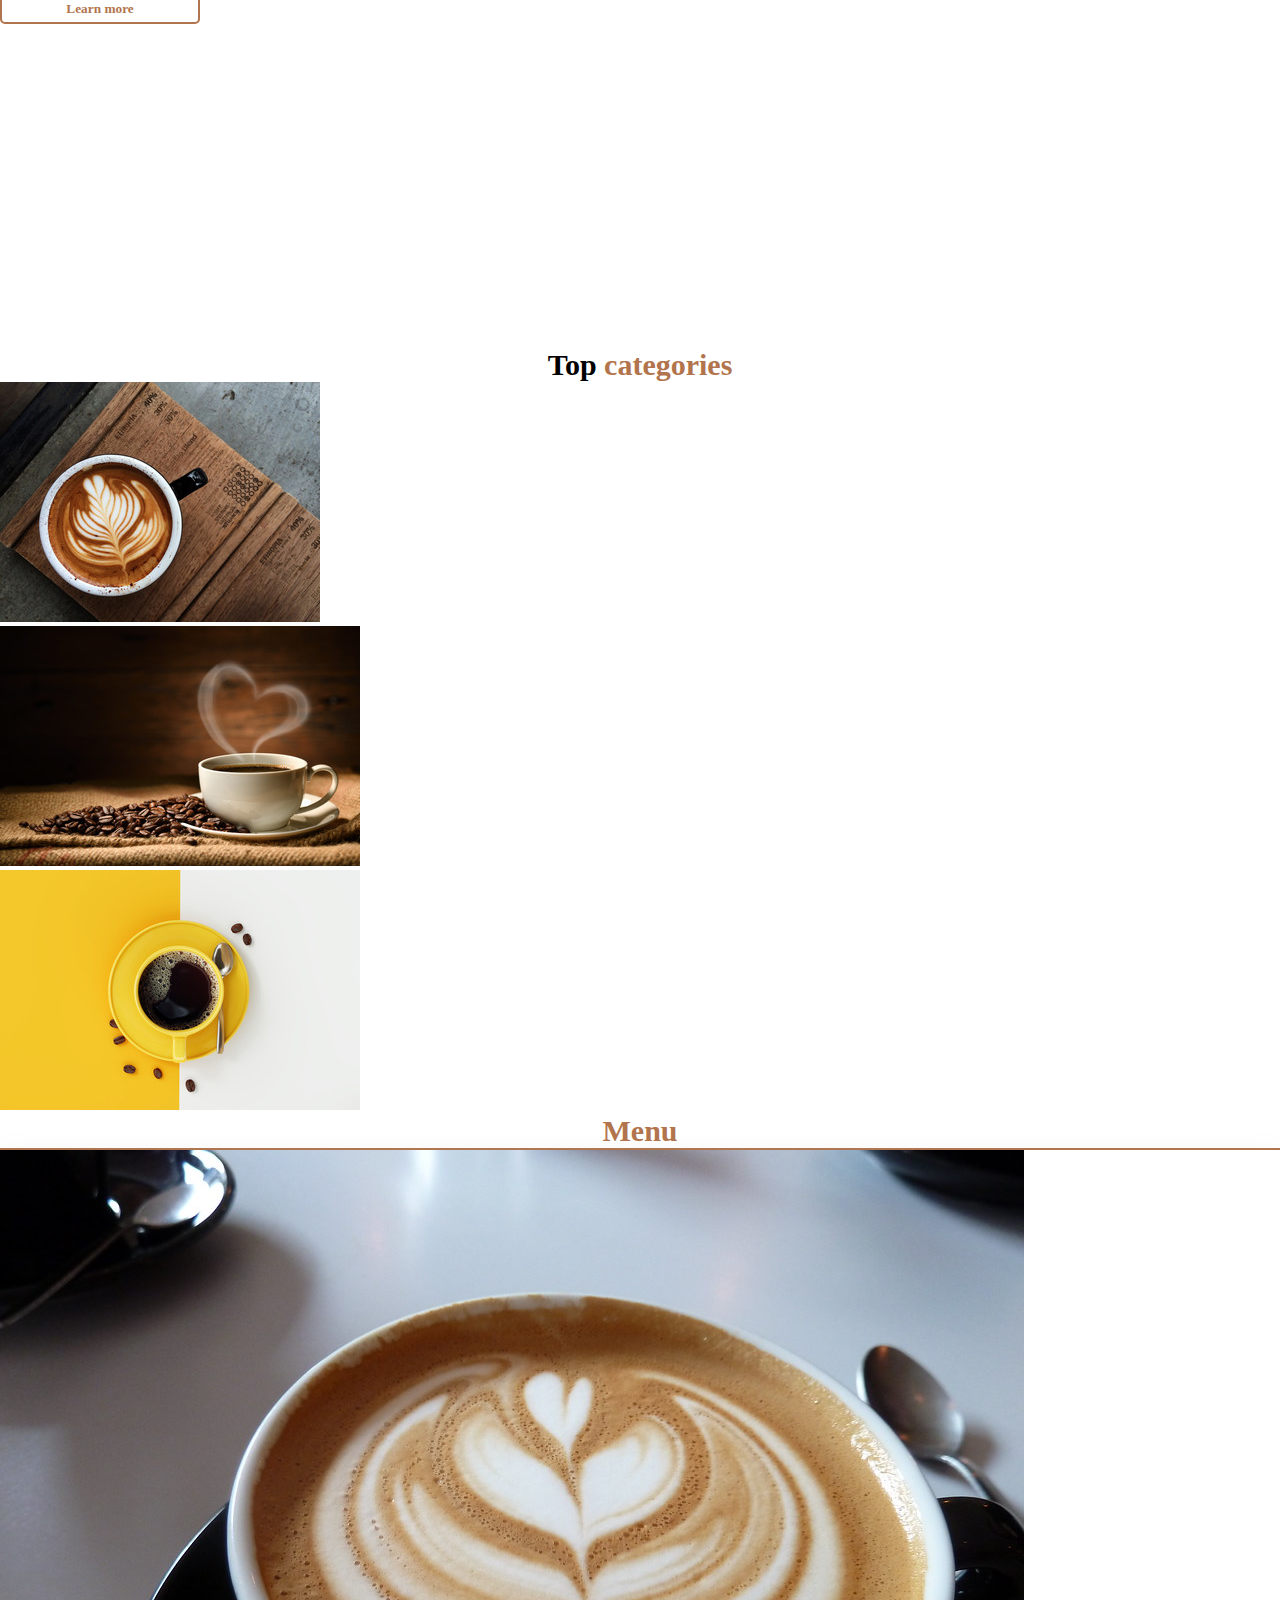
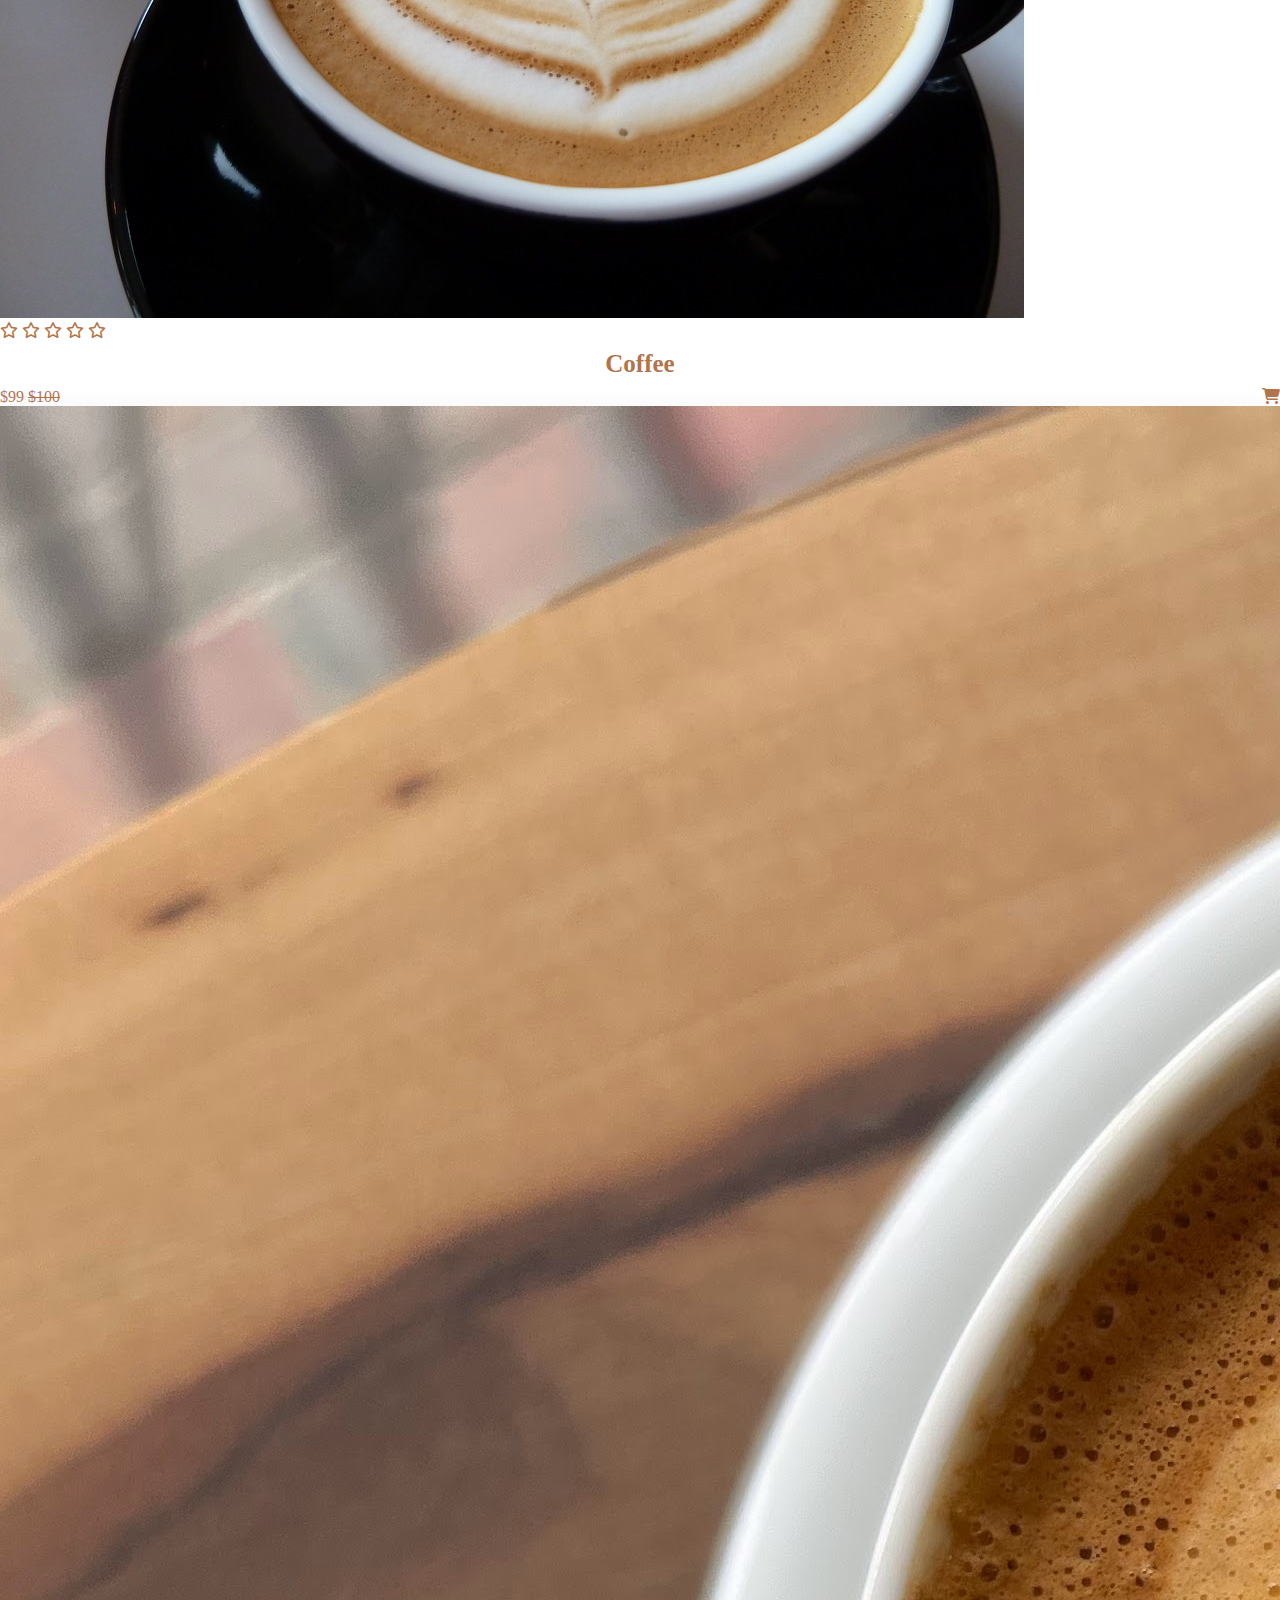
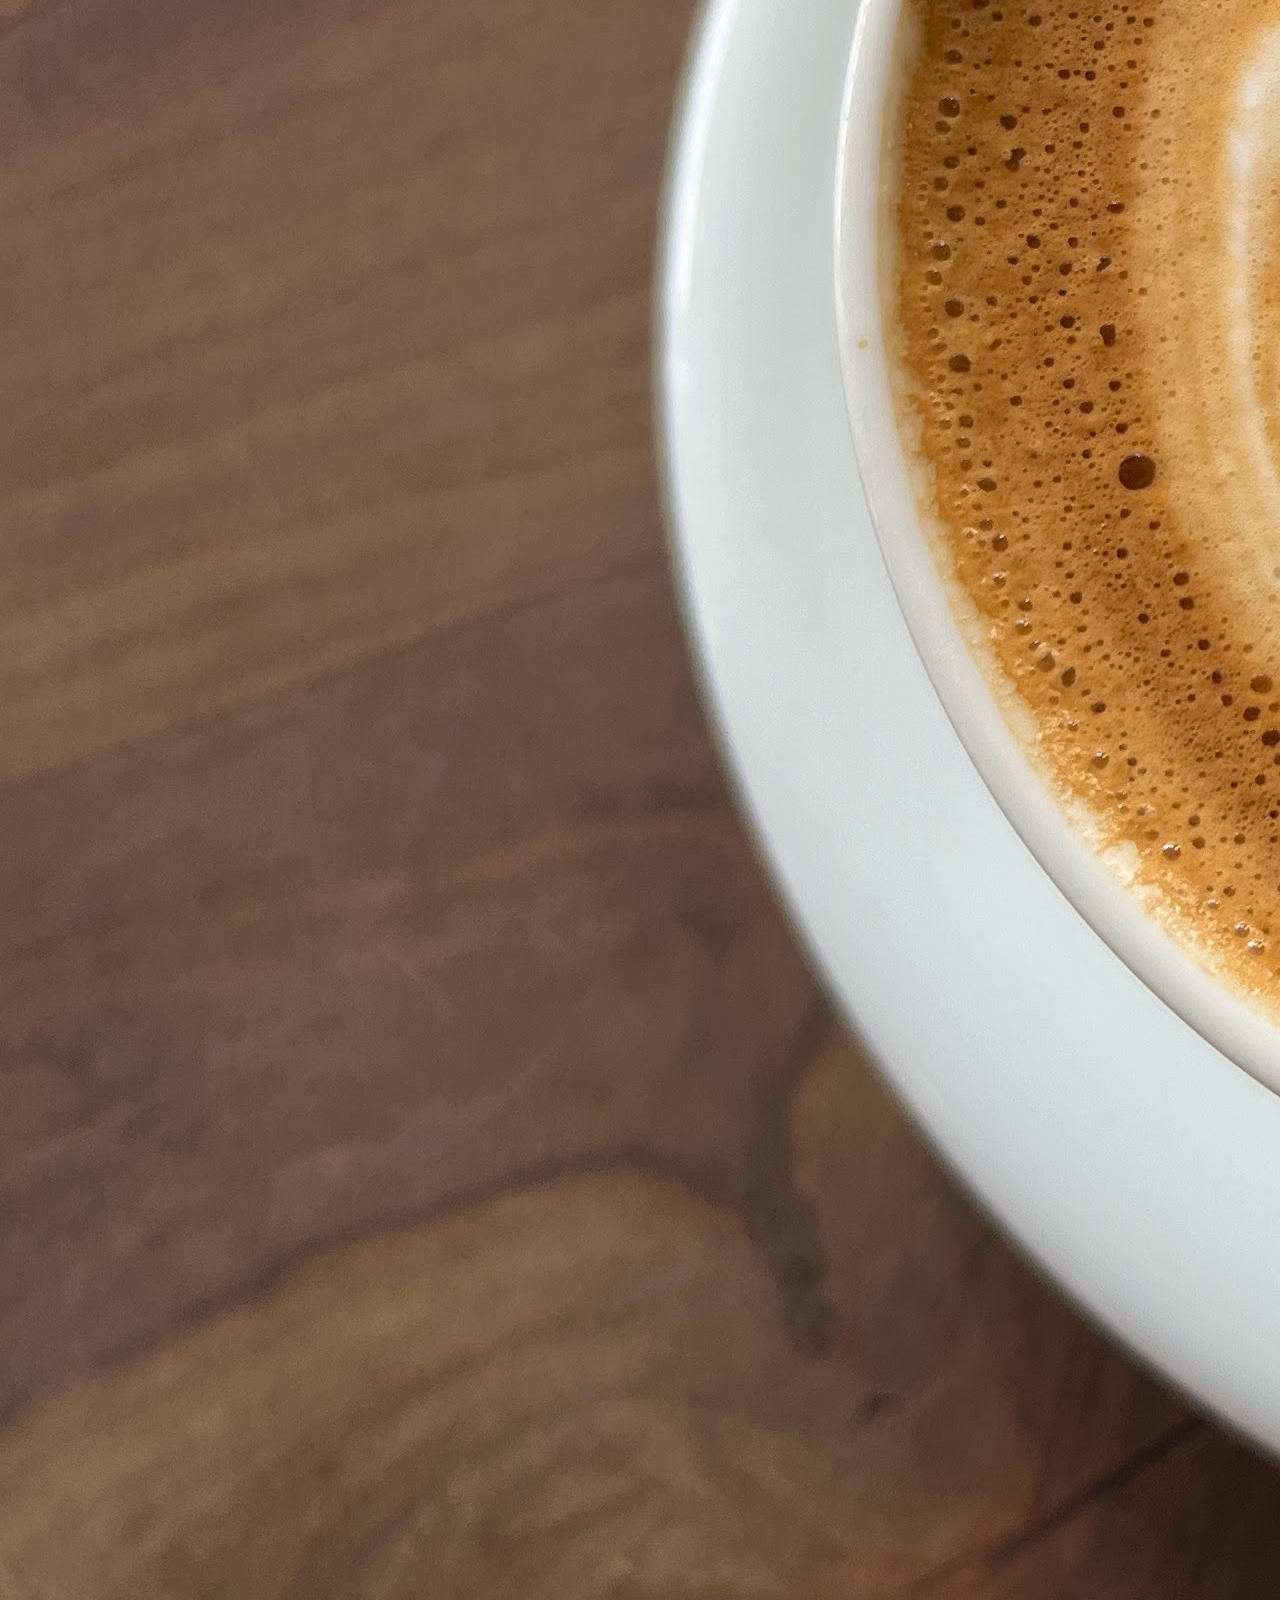
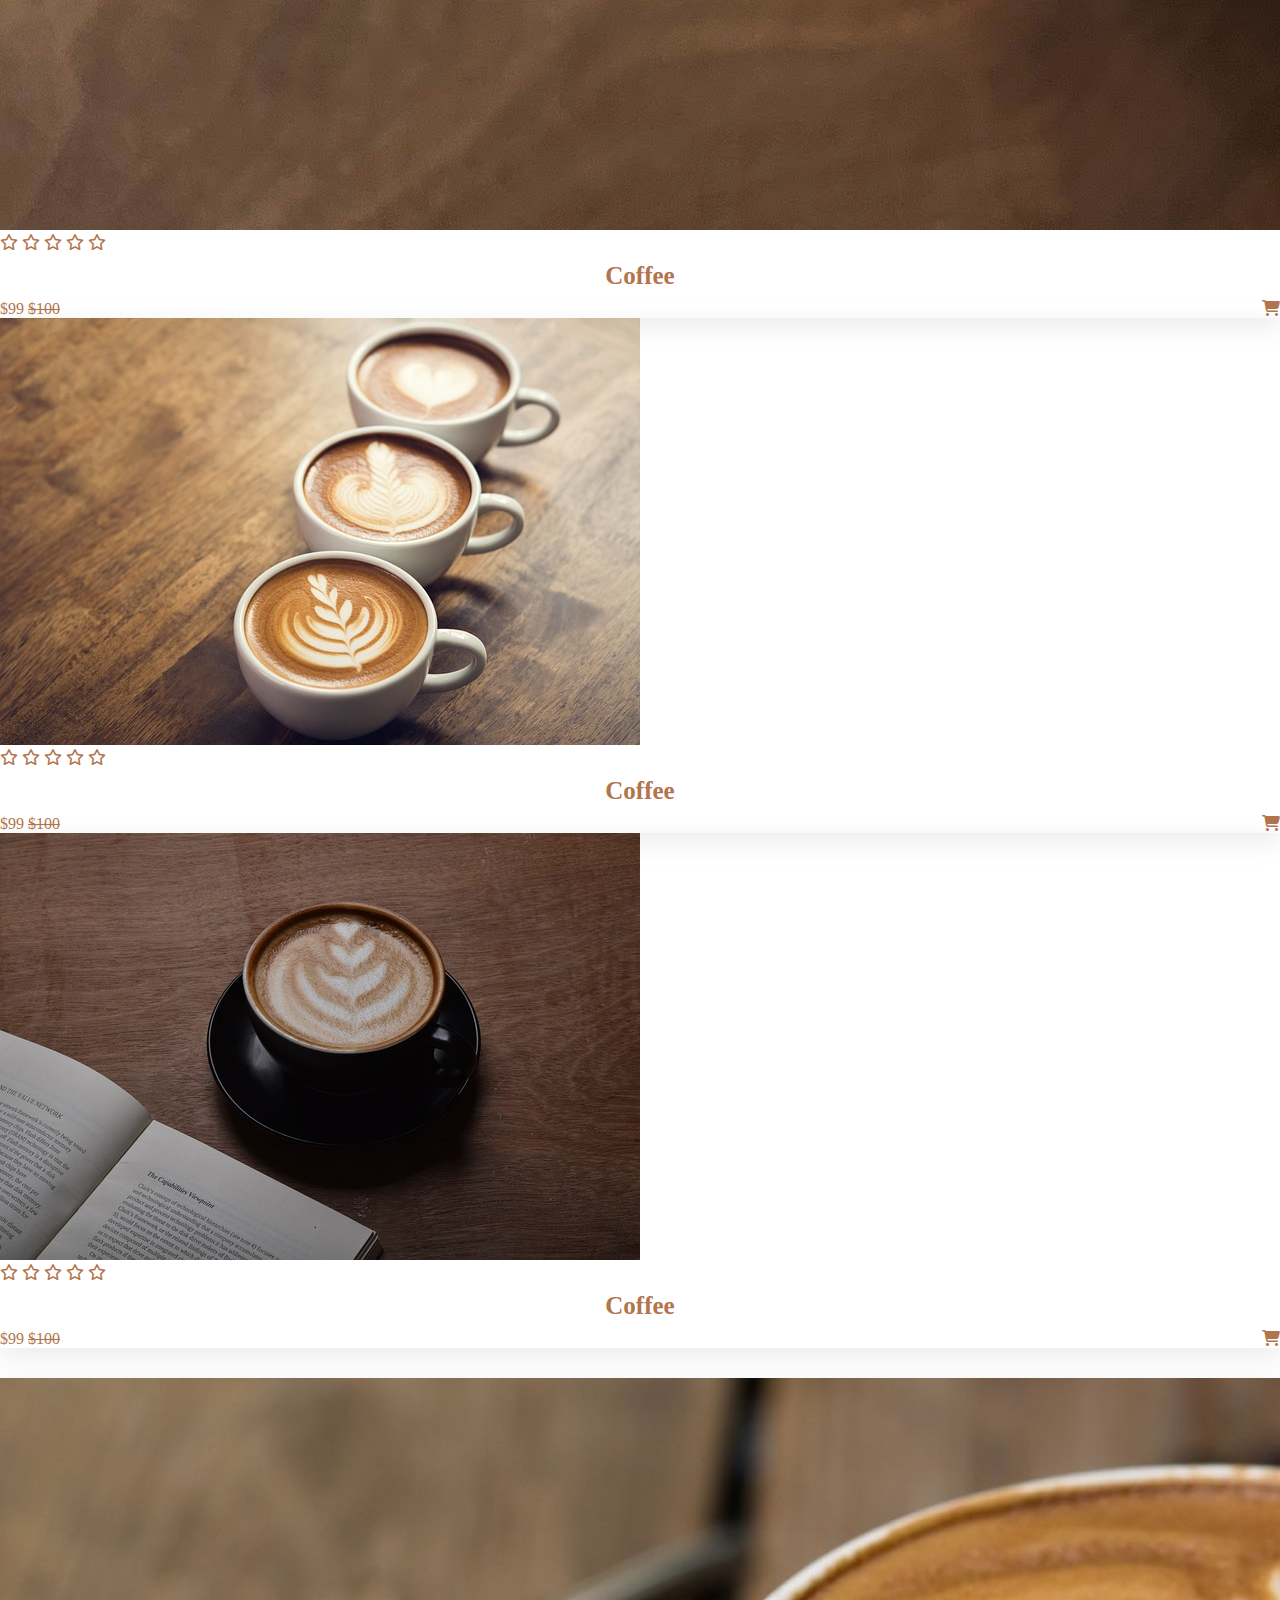
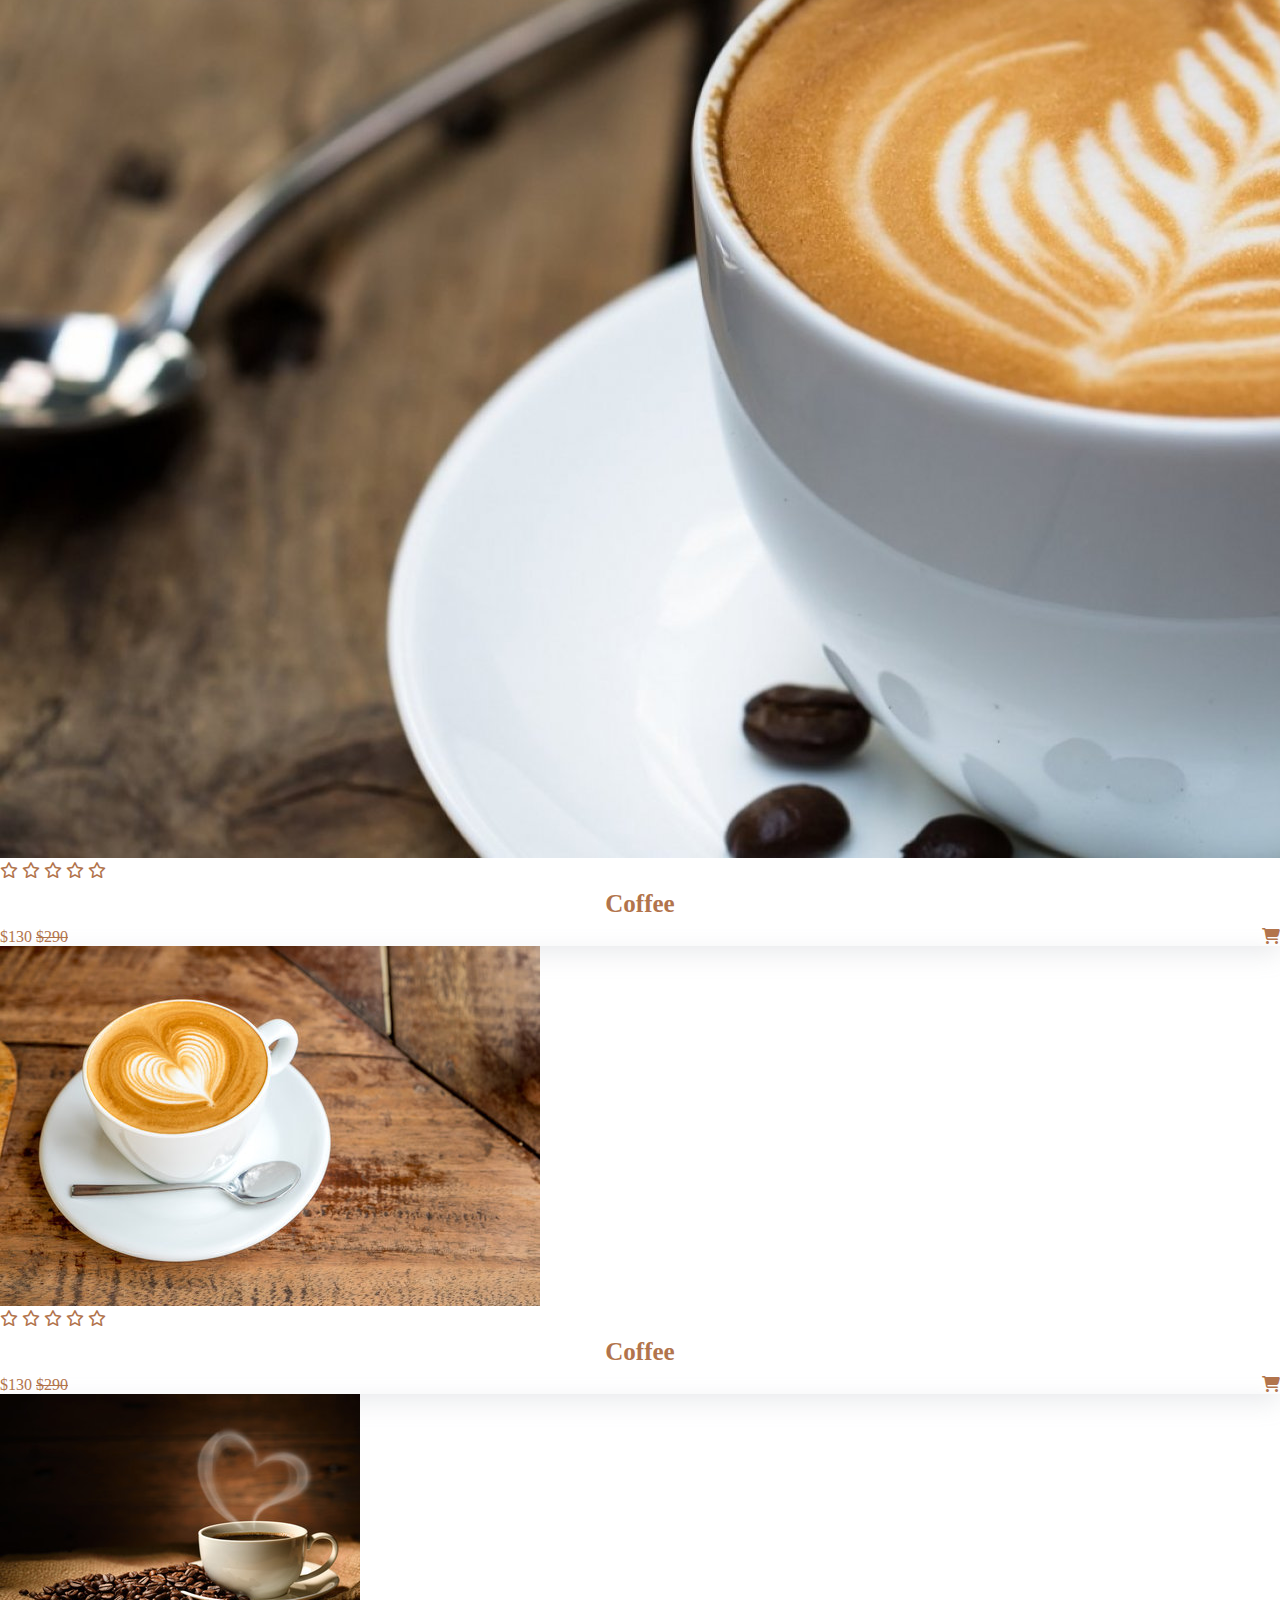
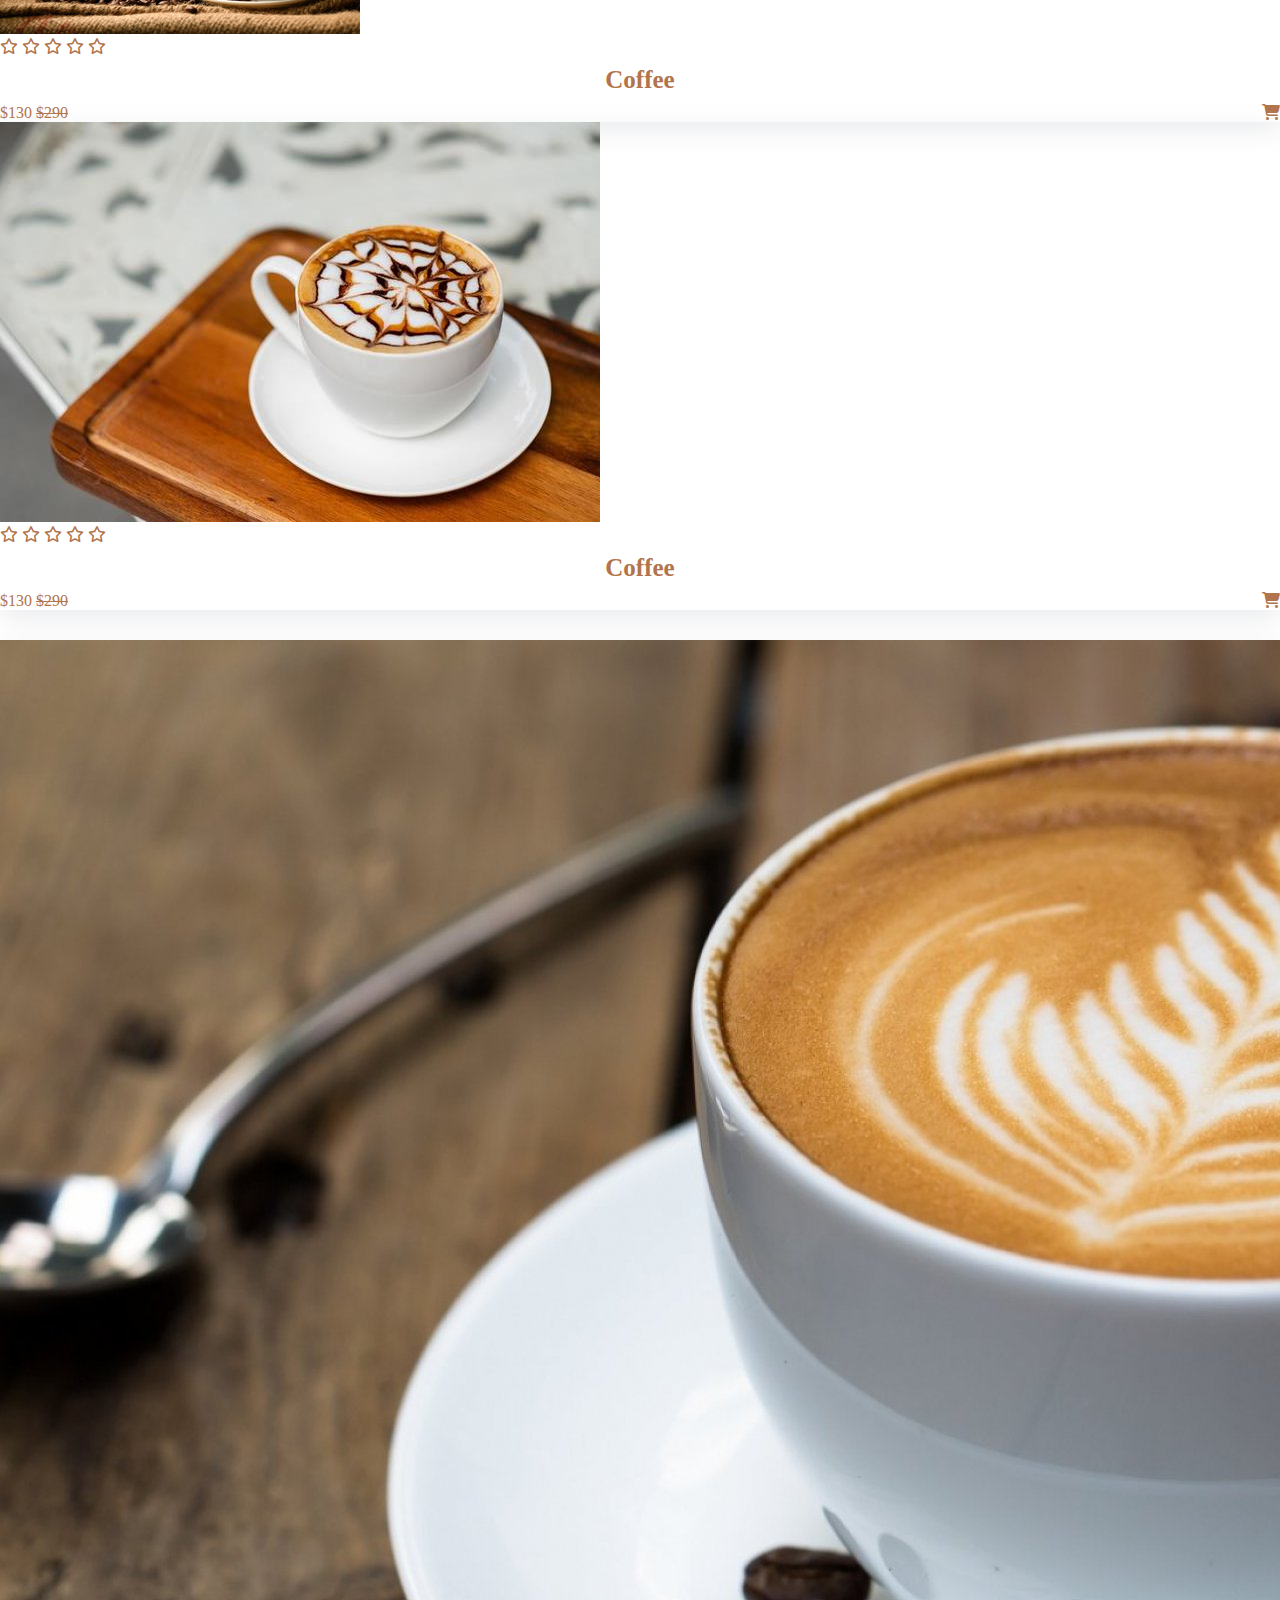
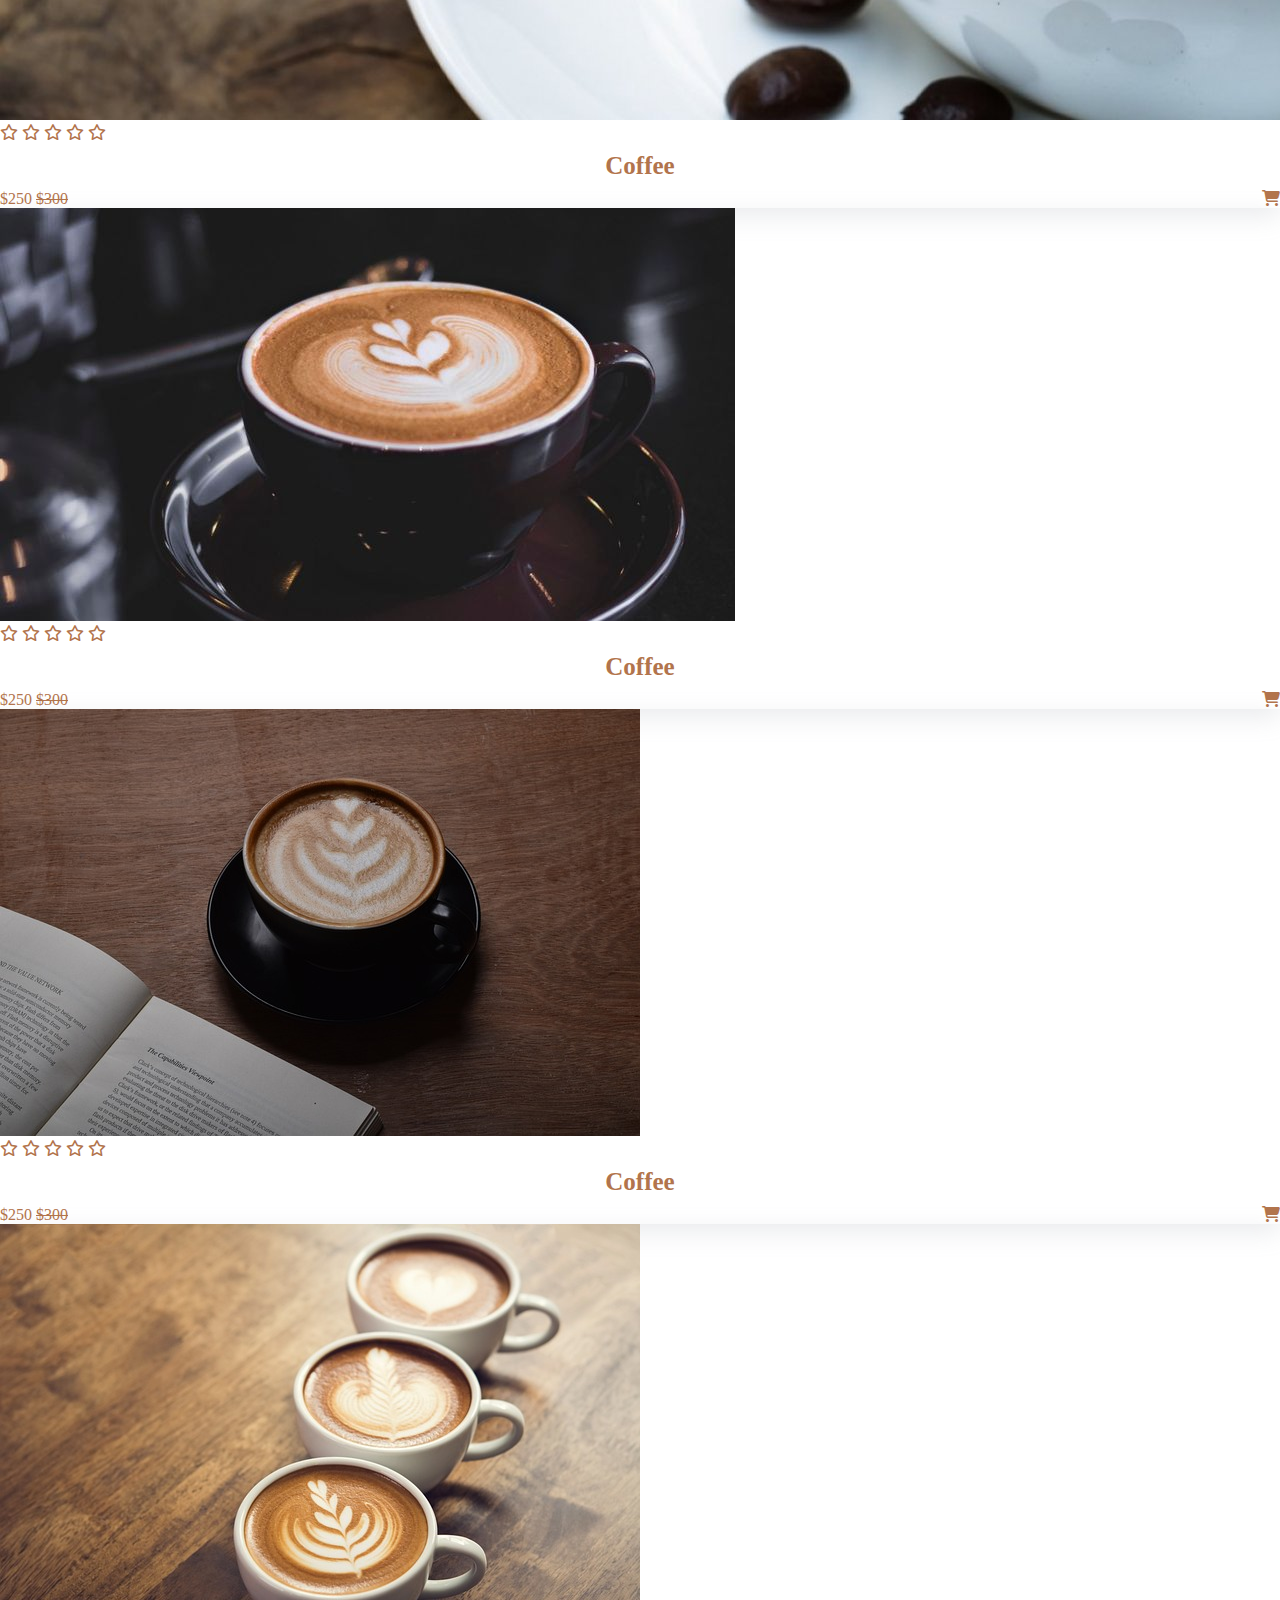
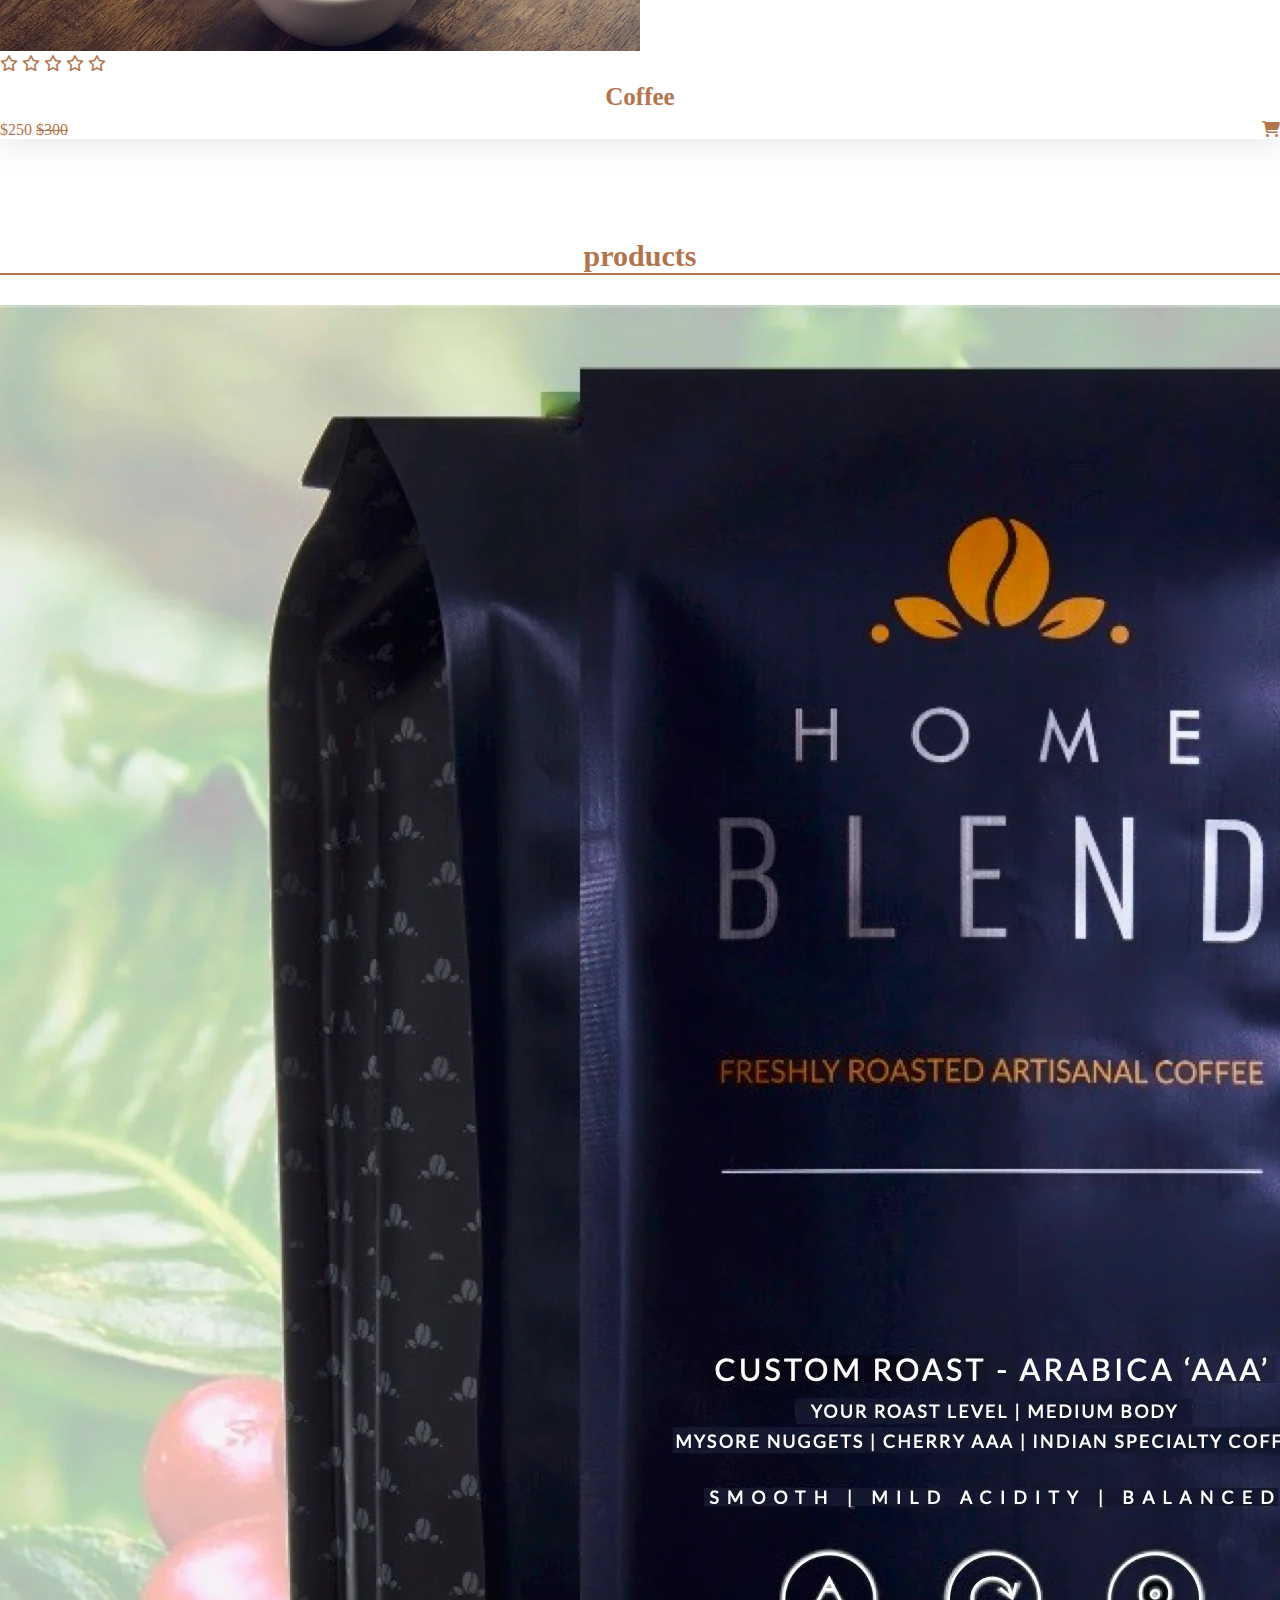
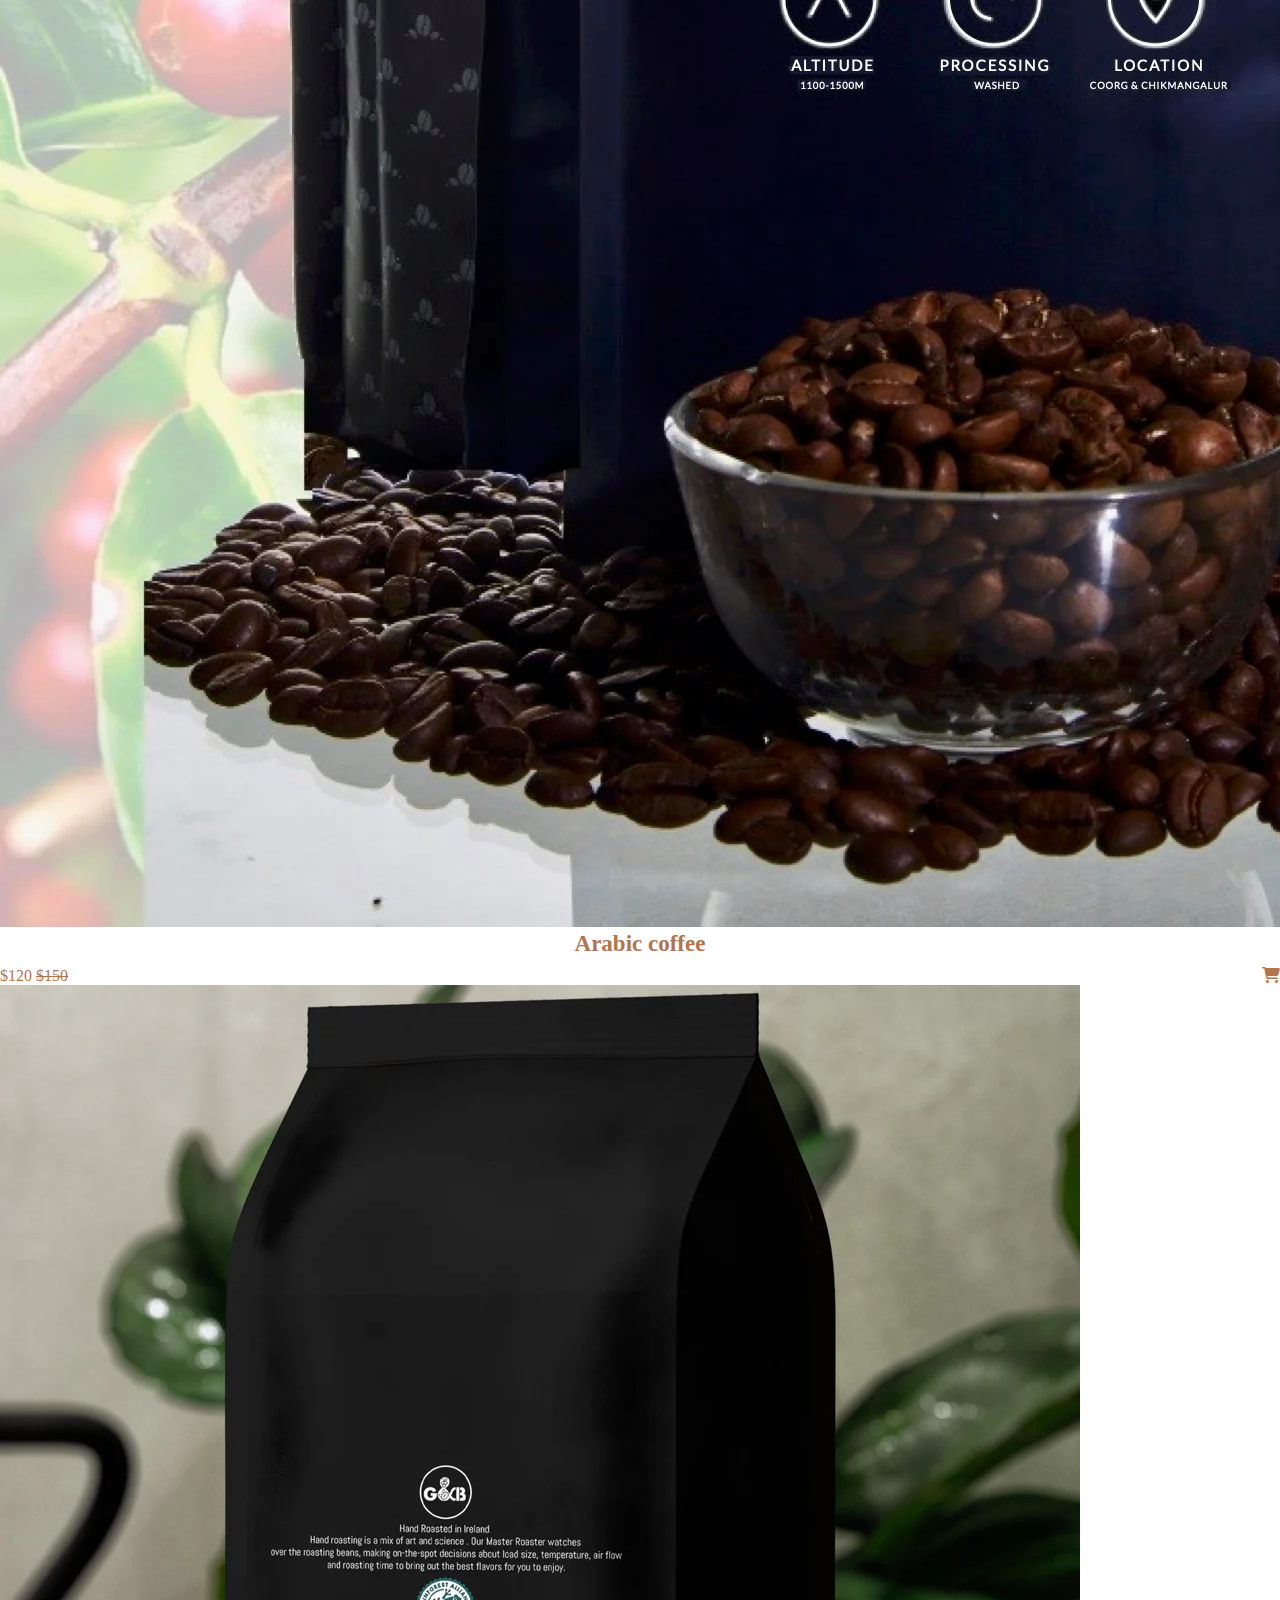
==== commit 2a1ef834: "Add files via upload" ====
--- a/index.html
+++ b/index.html
@@ -101,7 +101,7 @@
       <div class="row">
         <div class="col-md-6">
           <div class="card">
-            <img src="./assests/5.jpg" alt="">
+            <img src="./assests/5.jpg" alt="description">
           </div>
         </div>
        
@@ -133,19 +133,19 @@
 
           <div class="col-md-4 py-3 py-md-0">
             <div class="card">
-              <img src="./assests/4.jpg" alt="">
+              <img src="./assests/4.jpg" alt="description">
             </div>
           </div>
 
           <div class="col-md-4 py-3 py-md-0">
             <div class="card">
-              <img src="./assests/3.jpg" alt="">
+              <img src="./assests/3.jpg" alt="description">
             </div>
           </div>
 
           <div class="col-md-4 py-3 py-md-0">
             <div class="card">
-              <img src="./assests/8.jpg" alt="">
+              <img src="./assests/8.jpg" alt="description">
             </div>
           
           
@@ -172,7 +172,7 @@
  
       <div class="col-md-3 py-3">
         <div class="card">
-          <img src="./assests/22.jpg"  alt="">
+          <img src="./assests/22.jpg"  alt="description">
           <div class="card-body">
             <div class="star text-center">
               <i class="fa-regular fa-star"></i>
@@ -189,7 +189,7 @@
  
       <div class="col-md-3 py-3">
         <div class="card">
-          <img src="./assests/27.jpg" alt="">
+          <img src="./assests/27.jpg" alt="description">
           <div class="card-body">
             <div class="star text-center">
               <i class="fa-regular fa-star"></i>
@@ -206,7 +206,7 @@
 
       <div class="col-md-3 py-3">
         <div class="card">
-          <img src="./assests/16.jpg" alt="">
+          <img src="./assests/16.jpg" alt="description">
           <div class="card-body">
             <div class="star text-center">
               <i class="fa-regular fa-star"></i>
@@ -223,7 +223,7 @@
  
       <div class="col-md-3 py-3">
         <div class="card">
-          <img src="./assests/17.jpg" alt="">
+          <img src="./assests/17.jpg" alt="description">
           <div class="card-body">
             <div class="star text-center">
               <i class="fa-regular fa-star"></i>
@@ -243,7 +243,7 @@
  
       <div class="col-md-3 py-3">
         <div class="card">
-          <img src="./assests/32.jpg"  alt="">
+          <img src="./assests/32.jpg"  alt="description">
           <div class="card-body">
             <div class="star text-center">
               <i class="fa-regular fa-star"></i>
@@ -260,7 +260,7 @@
  
       <div class="col-md-3 py-3">
         <div class="card">
-          <img src="./assests/19.jpg" alt="">
+          <img src="./assests/19.jpg" alt="description">
           <div class="card-body">
             <div class="star text-center">
               <i class="fa-regular fa-star"></i>
@@ -277,7 +277,7 @@
 
       <div class="col-md-3 py-3">
         <div class="card">
-          <img src="./assests/3.jpg" alt="">
+          <img src="./assests/3.jpg" alt="description">
           <div class="card-body">
             <div class="star text-center">
               <i class="fa-regular fa-star"></i>
